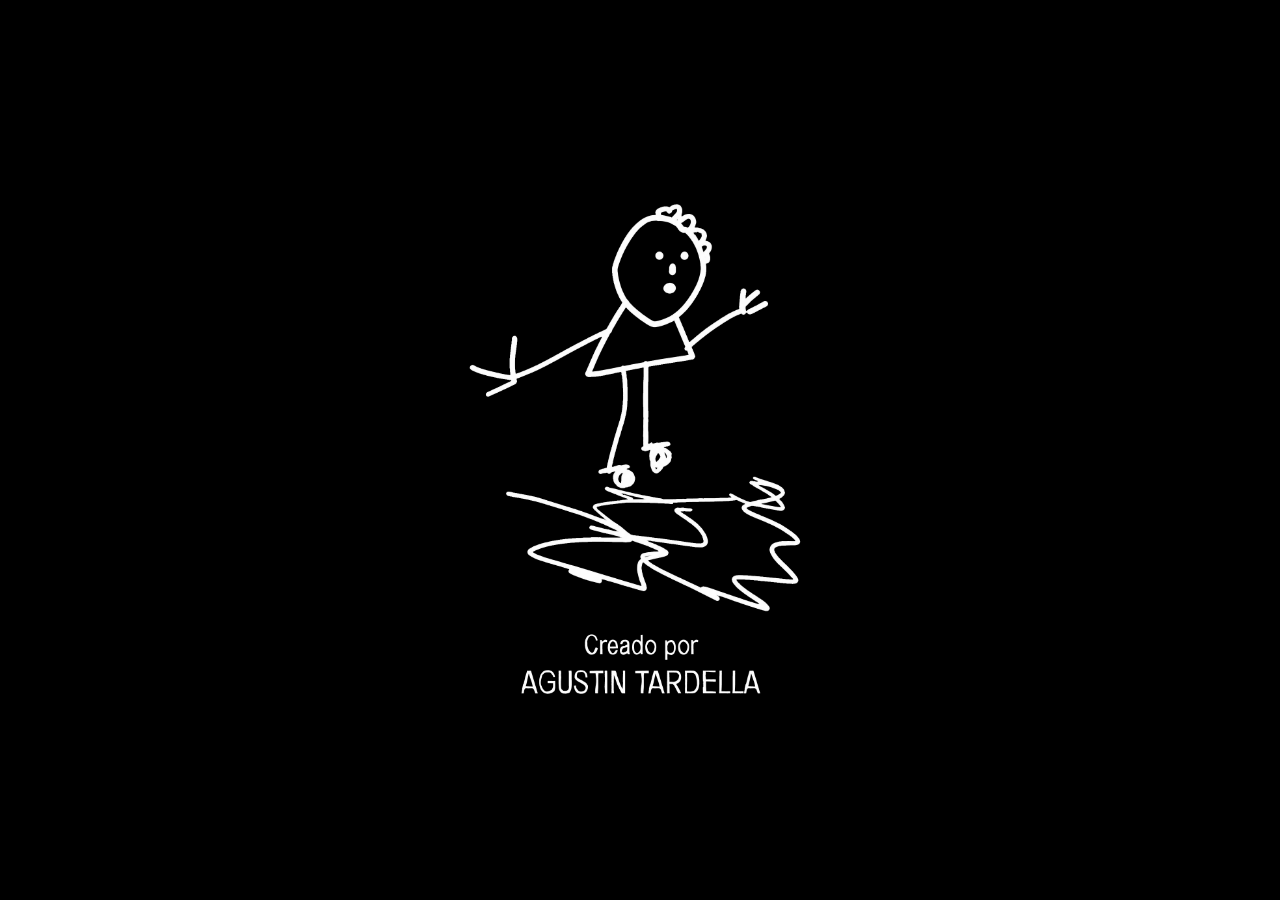
==== index.html @ 23e22c5f "Presentación: logo al abrir y la nave cruza un agujero de gusano hasta el menú Co-Authored-By: Claud" ====
<!doctype html>
<html lang="es">
  <head>
    <meta charset="UTF-8" />
    <meta name="viewport" content="width=device-width, initial-scale=1" />

    <title>Carátula - Agustin Tardella</title>
    <meta
      name="description"
      content="Portfolio de Agustín Tardella, Analista de Sistemas Informáticos y Desarrollador Full Stack de Córdoba, Argentina. Fondo parallax animado y acceso a la consola SQL interactiva."
    />

    <!-- Carga (sobre todo en una recarga sin caché, Ctrl+Shift+R): mientras las
    capas del parallax no estén todas bajadas y decodificadas, html.cargando las
    deja transparentes para que se funden juntas y no de a pedazos (ver el
    script del final del body y "Carga" en styles.css). Va acá, antes del CSS,
    para que la clase esté puesta desde el primer render. -->
    <script>
      document.documentElement.classList.add("cargando");
      // La página arranca directo en el juego (escenario 4): html.entra-juego
      // lo muestra tapando todo desde el primer render, sin el fundido de
      // entrada, así no se llega a ver el index de atrás mientras carga. Lo
      // saca script.js apenas el escenario queda visible (ver registerScene
      // "game").
      document.documentElement.classList.add("entra-juego");
    </script>

    <!-- Lo que se ve primero, pedido ya mismo: el fondo estrellado (lo pide el
    CSS, o sea que sin esto se descubre tarde y la página aparece un rato sobre
    azul liso) y la tipografía del nombre (si no, el nombre se ve un instante en
    otra fuente y después salta). DM Mono y JetBrains Mono ya no vienen de
    Google Fonts: están en fonts/ y las declara styles.css. -->
    <link
      rel="preload"
      as="image"
      href="parallax/fondo-estrellado.webp"
      type="image/webp"
      fetchpriority="high"
    />
    <link
      rel="preload"
      as="font"
      href="fonts/dm-mono-400-latin.woff2"
      type="font/woff2"
      crossorigin
    />
    <link
      rel="preload"
      as="font"
      href="fonts/Spaceport_2006.otf"
      type="font/otf"
      crosNsorigin
    />

    <link rel="icon" type="image/png" href="parallax/parallax 9.webp" />

    <link rel="stylesheet" href="styles.css" />
    <meta
      name="google-site-verification"
      content="dLNxJtTeOr2m5lAeooB5U52gBYTG3taGUBANK4NMc-I"
    />
  </head>

  <body>
    <svg style="position: absolute; width: 0; height: 0; overflow: hidden">
      <filter id="cv-menu-glass">
        <feTurbulence
          type="fractalNoise"
          baseFrequency="0.012 0.02"
          numOctaves="2"
          seed="7"
          result="noise"
        />
        <feDisplacementMap
          in="SourceGraphic"
          in2="noise"
          scale="40"
          xChannelSelector="R"
          yChannelSelector="G"
        />
      </filter>
      <!-- Nave del escenario 4 (ver .in-game en styles.css): blanco y negro, sin
           sombra. La saturación (#nave-sat-off / #nave-sat-luz) arranca en 0 y
           la sube js/esc4-game.js a medida que la nave se colorea. -->
      <filter
        id="nave-gris"
        x="0"
        y="0"
        width="100%"
        height="100%"
        color-interpolation-filters="sRGB"
      >
        <feColorMatrix
          id="nave-sat-off"
          in="SourceGraphic"
          type="saturate"
          values="0"
        />
      </filter>
      <!-- Lo mismo con la luz de la nave prendida (.luz-on): el gris se
           levanta -solo apagada se ve oscura-. Ese levantado (nave-luz-r/g/b)
           lo va bajando js/esc4-game.js a medida que la nave se colorea, hasta
           dejarla como el sprite original (igual que en el index). -->
      <filter
        id="nave-gris-luz"
        x="0"
        y="0"
        width="100%"
        height="100%"
        color-interpolation-filters="sRGB"
      >
        <feColorMatrix
          id="nave-sat-luz"
          in="SourceGraphic"
          type="saturate"
          values="0"
          result="gris0"
        />
        <feComponentTransfer in="gris0">
          <feFuncR id="nave-luz-r" type="linear" slope="1.4" intercept="0.1" />
          <feFuncG id="nave-luz-g" type="linear" slope="1.4" intercept="0.1" />
          <feFuncB id="nave-luz-b" type="linear" slope="1.4" intercept="0.1" />
        </feComponentTransfer>
      </filter>
    </svg>
    <div class="site-content" id="site-content">
      <nav id="main-nav">
        <a
          class="power-btn"
          href="sisop.html"
          aria-label="Encender la PC — Consola SQL"
          title="Encender SISOP"
        >
          <svg viewBox="0 3.6 24 24" fill="none" aria-hidden="true">
            <path
              d="M12 3.4v8.2"
              stroke="currentColor"
              stroke-width="2"
              stroke-linecap="round"
            />
            <path
              d="M6.7 7.3a8 8 0 1 0 10.6 0"
              stroke="currentColor"
              stroke-width="2"
              stroke-linecap="round"
            />
          </svg>
        </a>

        <ul class="nav-links">
          <li>
            <a
              href="https://github.com/agustint96"
              aria-label="Github"
              title="Github"
            >
              <svg viewBox="0 0 16 16" fill="currentColor" aria-hidden="true">
                <path
                  fill-rule="evenodd"
                  d="M8 0C3.58 0 0 3.58 0 8c0 3.54 2.29 6.53 5.47 7.59.4.07.55-.17.55-.38 0-.19-.01-.82-.01-1.49-2.01.37-2.53-.49-2.69-.94-.09-.23-.48-.94-.82-1.13-.28-.15-.68-.52-.01-.53.63-.01 1.08.58 1.23.82.72 1.21 1.87.87 2.33.66.07-.52.28-.87.51-1.07-1.78-.2-3.64-.89-3.64-3.95 0-.87.31-1.59.82-2.15-.08-.2-.36-1.02.08-2.12 0 0 .67-.21 2.2.82.64-.18 1.32-.27 2-.27.68 0 1.36.09 2 .27 1.53-1.04 2.2-.82 2.2-.82.44 1.1.16 1.92.08 2.12.51.56.82 1.27.82 2.15 0 3.07-1.87 3.75-3.65 3.95.29.25.54.73.54 1.48 0 1.07-.01 1.93-.01 2.2 0 .21.15.46.55.38A8.013 8.013 0 0 0 16 8c0-4.42-3.58-8-8-8z"
                />
              </svg>
            </a>
          </li>

          <li class="cv-picker" id="cvPicker">
            <button
              type="button"
              class="cv-btn"
              aria-haspopup="true"
              aria-expanded="false"
              aria-label="CV"
              title="CV"
            >
              <svg viewBox="0 0 24 24" fill="none" aria-hidden="true">
                <path
                  d="M6 2.75h8l4 4v13.5a1 1 0 0 1-1 1H6a1 1 0 0 1-1-1V3.75a1 1 0 0 1 1-1z"
                  stroke="currentColor"
                  stroke-width="1.6"
                  stroke-linejoin="round"
                />
                <path
                  d="M14 2.75v4h4"
                  stroke="currentColor"
                  stroke-width="1.6"
                  stroke-linejoin="round"
                />
                <path
                  d="M8.5 12.5h7M8.5 15.5h7M8.5 18.5h4"
                  stroke="currentColor"
                  stroke-width="1.6"
                  stroke-linecap="round"
                />
              </svg>
            </button>
            <ul class="cv-menu" hidden>
              <li>
                <a href="CV_Agustin_Tardella.pdf" download>
                  <span class="cv-menu-label">
                    <svg viewBox="0 0 16 16" fill="none" aria-hidden="true">
                      <path
                        d="M8 1.5v8.5m0 0L4.75 6.75M8 10l3.25-3.25"
                        stroke="currentColor"
                        stroke-width="1.4"
                        stroke-linecap="round"
                        stroke-linejoin="round"
                      />
                      <path
                        d="M2.5 12v1.5a1 1 0 0 0 1 1h9a1 1 0 0 0 1-1V12"
                        stroke="currentColor"
                        stroke-width="1.4"
                        stroke-linecap="round"
                        stroke-linejoin="round"
                      />
                    </svg>
                    Español
                  </span>
                </a>
              </li>
              <li>
                <a href="CV_Agustin_Tardella_EN.pdf" download>
                  <span class="cv-menu-label">
                    <svg viewBox="0 0 16 16" fill="none" aria-hidden="true">
                      <path
                        d="M8 1.5v8.5m0 0L4.75 6.75M8 10l3.25-3.25"
                        stroke="currentColor"
                        stroke-width="1.4"
                        stroke-linecap="round"
                        stroke-linejoin="round"
                      />
                      <path
                        d="M2.5 12v1.5a1 1 0 0 0 1 1h9a1 1 0 0 0 1-1V12"
                        stroke="currentColor"
                        stroke-width="1.4"
                        stroke-linecap="round"
                        stroke-linejoin="round"
                      />
                    </svg>
                    English
                  </span>
                </a>
              </li>
            </ul>
          </li>

          <li>
            <a
              href="https://mail.google.com/mail/?view=cm&fs=1&to=agustintardella7@gmail.com"
              aria-label="Contacto"
              title="Contacto"
            >
              <svg viewBox="0 0 24 24" fill="none" aria-hidden="true">
                <rect
                  x="2.5"
                  y="5"
                  width="19"
                  height="14"
                  rx="2"
                  stroke="currentColor"
                  stroke-width="1.6"
                />
                <path
                  d="M3.5 6.5l8.5 7 8.5-7"
                  stroke="currentColor"
                  stroke-width="1.6"
                  stroke-linecap="round"
                  stroke-linejoin="round"
                />
              </svg>
            </a>
          </li>
        </ul>
      </nav>

      <main id="main-content">
        <div class="starry-bg">
          <canvas id="star-canvas"></canvas>

          <div class="starry-p9-wrap">
            <img src="parallax/parallax 9.webp" class="starry-p9" alt="" />
          </div>

          <div class="footer-col-left">
            <span class="name">AGUSTIN TARDELLA</span>

            <span class="role"> Analista de Sistemas Informáticos </span>

            <span class="role"> Desarrollador Full Stack </span>

            <span class="year"> © <span id="typed-year"></span> </span>
          </div>
        </div>

        <div class="parallax-footer">
          <div id="p1"></div>

          <div class="layer" id="p8">
            <img src="parallax/parallax 8.webp" alt="" />
          </div>

          <div class="layer" id="p3">
            <img src="parallax/parallax 3.webp" alt="" />
          </div>

          <div class="layer" id="p4">
            <img src="parallax/parallax 4.webp" alt="" />
            <img
              src="parallax/parallax 4 luz sola.webp"
              class="p4-luz"
              alt=""
            />
            <div class="p4-glow" aria-hidden="true"></div>
          </div>

          <div class="layer" id="group-256">
            <div class="gl">
              <img src="parallax/parallax 2.webp" alt="" />
            </div>

            <div class="gl">
              <img src="parallax/parallax 5.webp" alt="" />
            </div>

            <div class="gl">
              <img src="parallax/parallax 6.webp" alt="" />
            </div>
          </div>

          <div class="layer" id="p7">
            <img src="parallax/parallax 7.webp" alt="" />
          </div>

          <div class="footer-text">
            <div class="footer-col-right">
              <p>
                «Animula, vagula, blandula<br />
                Hospes comesque corporis<br />
                Quae nunc abibis in loca<br />
                Pallidula, rigida, nudula,<br />
                Nec, ut soles, dabis iocos…»
              </p>
            </div>
          </div>
        </div>
      </main>
    </div>

    <div class="space-scene" id="space-scene" aria-hidden="true">
      <canvas id="space-scene-canvas"></canvas>
      <img
        src="parallax/nave bora het.webp"
        fetchpriority="low"
        decoding="async"
        class="space-bora-nave"
        id="space-bora-nave"
        alt=""
        aria-hidden="true"
      />
      <img
        src="parallax/piedra.webp"
        fetchpriority="low"
        decoding="async"
        class="space-rock"
        id="space-rock"
        alt=""
        aria-hidden="true"
      />
      <!-- Piedra naranja: mismo comportamiento que .space-rock (física de
      choque en makeSpaceDrifter, ver script.js), pero con tres sprites -uno
      quieta (piedra_naranja_1) y dos "en movimiento" (piedra_naranja_2/3)
      que se alternan cada 2 segundos mientras está a la deriva. -->
      <div class="space-rock-orange" id="space-rock-orange">
        <img
          src="parallax/piedra_naranja_1.webp"
          fetchpriority="low"
          decoding="async"
          class="space-rock-orange-sprite space-rock-orange-rest"
          alt=""
          aria-hidden="true"
        />
        <img
          src="parallax/piedra_naranja_2.webp"
          fetchpriority="low"
          decoding="async"
          class="space-rock-orange-sprite space-rock-orange-move"
          alt=""
          aria-hidden="true"
        />
        <img
          src="parallax/piedra_naranja_3.webp"
          fetchpriority="low"
          decoding="async"
          class="space-rock-orange-sprite space-rock-orange-move-alt"
          alt=""
          aria-hidden="true"
        />
      </div>
      <!-- Planeta violeta: sólo flota en el lugar (floatPlanet, igual que
      .space-planet), 100px arriba de la piedra naranja -no es un drifter
      en script.js: no choca con la nave ni se mueve de su lugar-. La nave
      pasa por delante sola, sin código extra: #space-scene tiene z-index
      250 y la nave (.in-space) 253, ver styles.css. -->
      <img
        src="parallax/planetavioleta.webp"
        fetchpriority="low"
        decoding="async"
        class="space-planet-violeta"
        id="space-planet-violeta"
        alt=""
        aria-hidden="true"
      />
      <img
        src="parallax/piedra_2.webp"
        fetchpriority="low"
        decoding="async"
        class="space-rock-2"
        id="space-rock-2"
        alt=""
        aria-hidden="true"
      />
      <!-- Texto tipo BIOS de PC vieja: sólo el texto, sobre el fondo
      estrellado que ya tiene la escena (nada de pantalla negra propia).
      Cada <p> es un bloque separado para que el flex de .space-bios
      (justify-content: space-between) los reparta a lo largo de casi
      toda la altura, como si fueran las distintas líneas que va tirando
      el POST al arrancar. -->
      <div class="space-bios" id="space-bios" aria-hidden="true">
        <p>
          Award Modular Bios v4.51, An Energy Star Ally,<br />
          Copyright (C) 1984-1994, Award Software, Inc.
        </p>
        <p>i486-DX2 CPU at 50 mhz</p>
        <p>Memory Test: 3277 OK</p>
        <p>
          Award Plug and Play BIOS Extension v1.0<br />
          Copyright (C) 1994, Award Software, Inc.<br />
          &nbsp;&nbsp;&nbsp;&nbsp;Detecting IDE Primary Master ... WDC-20<br />
          &nbsp;&nbsp;&nbsp;&nbsp;Detecting IDE Primary Slave ... None<br />
          &nbsp;&nbsp;&nbsp;&nbsp;Detecting IDE Secondary Master ... Generic
          CD-ROM
        </p>
      </div>
      <p class="space-empty-notice">БОТА НЕТ!</p>
    </div>

    <!-- Capa "delante de la nave": mismo mapa que #space-scene (recibe el
    mismo transform de cámara cuadro a cuadro, ver script.js), pero con
    z-index por encima de la nave principal -así astronauta y planeta
    quedan siempre delante suyo, a diferencia del fondo/nave-bora que
    quedan detrás. Ver comentario largo en .space-scene-front (styles.css)
    para el porqué de este split. -->
    <div class="space-scene-front" id="space-scene-front" aria-hidden="true">
      <img
        src="parallax/everyone planeta.webp"
        fetchpriority="low"
        decoding="async"
        class="space-planet"
        id="space-planet"
        alt=""
        aria-hidden="true"
      />
      <img
        src="parallax/Astronauta.webp"
        fetchpriority="low"
        decoding="async"
        class="space-astronaut"
        id="space-astronaut"
        alt=""
        aria-hidden="true"
      />
    </div>

    <!-- Escenario 3: se entra volando hacia abajo desde el borde inferior
    del escenario principal (ver edges.bottom en scenes.main, script.js), lo
    opuesto al escenario 2 (espacio profundo) que se entra por arriba.
    "Fondo" (FONDO.webp, paisaje salmón con dos soles): detrás de la nave,
    mismo z-index que #space-scene (250). -->
    <div class="salmon-scene" id="salmon-scene" aria-hidden="true"></div>

    <!-- "Fondo 2": delante de la nave, mismo patrón que #space-scene-front
    (z-index 260, ver comentario largo ahí). FONDO2.webp es la silueta de
    cerro en primer plano, transparente arriba del cerro -la nave se ve por
    ahí y desaparece detrás de la parte opaca-. -->
    <div class="salmon-scene-front" id="salmon-scene-front" aria-hidden="true">
      <img
        src="parallax/esc3/FONDO2.webp"
        fetchpriority="low"
        decoding="async"
        class="salmon-fondo2"
        alt=""
        aria-hidden="true"
      />
    </div>

    <!-- Escenario 4 (juego): se entra volando hacia la izquierda desde el
    escenario principal (ver edges.left en scenes.main, script.js). Fondo
    negro dividido en 4 cuadrantes vacíos, con un cuadrado negro en el medio
    que aloja el segundero. Los polígonos que caen se dibujan en
    #game-canvas (js/esc4-game.js), por encima del cuadrado y por detrás de
    la nave. -->
    <div class="game-scene" id="game-scene" aria-hidden="true">
      <main class="game-grid">
        <section class="game-cuadrante game-cuadrante--sup-izq"></section>
        <section class="game-cuadrante game-cuadrante--sup-der"></section>
        <section class="game-cuadrante game-cuadrante--inf-izq"></section>
        <section class="game-cuadrante game-cuadrante--inf-der"></section>
      </main>
      <div class="game-cuadrado">
        <span class="game-timer" id="game-timer">0.0</span>
      </div>
      <!-- Elección del modo al arrancar (esc4-game.js): tutorial, contra la PC,
           dos jugadores en el mismo teclado u online. Se recorre con las
           flechas, con el stick o la cruceta del joystick y con el mouse, y se
           elige con enter, con E, con el boton A, con click o con su numero.
           Cada opcion es un boton pero sin foco de teclado (tabindex -1): si no,
           Espacio -alejar la camara- lo apretaria. Spaceport no tiene tildes ni
           puntuacion. -->
      <!-- Pausa (también con Escape y el botón de menú del joystick). Sin foco de
           teclado: si no, Espacio (alejar la cámara) lo apretaría. -->
      <button
        class="game-menu"
        id="game-menu"
        type="button"
        tabindex="-1"
        hidden
      >
        menu
      </button>
      <div class="game-modo" id="game-modo" hidden>
        <!-- Las cuatro en su propia columna: así todas miden lo mismo (la más
             ancha) y arrancan a la misma altura, sin que el ancho dependa del
             texto de controles de abajo, que cambia si hay un joystick. -->
        <div class="game-modo-opciones">
          <button
            class="game-ayuda-paso game-modo-opcion visible"
            type="button"
            tabindex="-1"
            data-elegir="tutorial"
          >
            <kbd class="game-tecla">1</kbd><span>tutorial</span>
          </button>
          <button
            class="game-ayuda-paso game-modo-opcion visible"
            type="button"
            tabindex="-1"
            data-elegir="pc"
          >
            <kbd class="game-tecla">2</kbd><span>contra la PC</span>
          </button>
          <button
            class="game-ayuda-paso game-modo-opcion visible"
            type="button"
            tabindex="-1"
            data-elegir="dos"
          >
            <kbd class="game-tecla">3</kbd><span>dos jugadores</span>
          </button>
          <button
            class="game-ayuda-paso game-modo-opcion visible"
            type="button"
            tabindex="-1"
            data-elegir="online"
          >
            <kbd class="game-tecla">4</kbd><span>online</span>
          </button>
        </div>
        <!-- Online: mientras se conecta y busca rival (lo escribe esc4-game.js). -->
        <p class="game-modo-estado" id="game-modo-estado" hidden></p>
        <!-- Que dice esta opcion: lo escribe esc4-game.js en el span segun
             cual este apuntada (ver PIE_MODO). Arranca con el de la primera.
             data-ancho es el texto del tutorial: da el ancho del renglon (y
             con eso el del menu), que asi no cambia al pasar de una opcion a
             otra (ver .game-modo-controles en styles.css). -->
        <p
          class="game-modo-controles"
          data-ancho="Aprender a jugar y practicar"
        >
          <span id="game-modo-controles">Aprender a jugar y practicar</span>
        </p>
      </div>
      <!-- Instrucciones del arranque (esc4-game.js las muestra de a un paso y
           marca .pulsada en lo que se aprieta de verdad). Hay dos versiones, la
           del teclado y la del joystick (la elige según haya uno conectado). -->
      <div class="game-ayuda" id="game-ayuda">
        <div class="game-ayuda-modo" data-modo="teclado">
          <p class="game-ayuda-paso">
            <span>Para moverte usa</span>
            <span class="game-teclas">
              <kbd class="game-tecla game-tecla--arriba" data-tecla="up">
                <svg viewBox="0 0 24 24"><path d="M12 5 20 18H4Z" /></svg>
              </kbd>
              <kbd class="game-tecla game-tecla--izquierda" data-tecla="left">
                <svg viewBox="0 0 24 24"><path d="M12 5 20 18H4Z" /></svg>
              </kbd>
              <kbd class="game-tecla game-tecla--abajo" data-tecla="down">
                <svg viewBox="0 0 24 24"><path d="M12 5 20 18H4Z" /></svg>
              </kbd>
              <kbd class="game-tecla game-tecla--derecha" data-tecla="right">
                <svg viewBox="0 0 24 24"><path d="M12 5 20 18H4Z" /></svg>
              </kbd>
            </span>
          </p>
          <p class="game-ayuda-paso">
            <span>Usa</span>
            <kbd class="game-tecla game-tecla--shift" data-tecla="shift"
              >shift</kbd
            >
            <span>para potenciar la velocidad</span>
          </p>
          <p class="game-ayuda-paso">
            <span>Podes usar</span>
            <kbd class="game-tecla game-tecla--espacio" data-tecla="space">
              <svg viewBox="0 0 48 12"><path d="M3 2v7h42V2" /></svg>
            </kbd>
            <span>para ver mas lejos</span>
          </p>
        </div>
        <div class="game-ayuda-modo" data-modo="joystick" hidden>
          <p class="game-ayuda-paso">
            <span>Para moverte usa</span>
            <!-- El stick izquierdo: la palanca se mueve como el stick de verdad
                 y se ilumina la flecha de la dirección a la que se lo empuja. -->
            <span class="game-stick">
              <i
                class="game-stick-flecha game-stick-flecha--arriba"
                data-tecla="up"
              >
                <svg viewBox="0 0 24 24"><path d="M12 5 20 18H4Z" /></svg>
              </i>
              <i
                class="game-stick-flecha game-stick-flecha--izquierda"
                data-tecla="left"
              >
                <svg viewBox="0 0 24 24"><path d="M12 5 20 18H4Z" /></svg>
              </i>
              <i
                class="game-stick-flecha game-stick-flecha--abajo"
                data-tecla="down"
              >
                <svg viewBox="0 0 24 24"><path d="M12 5 20 18H4Z" /></svg>
              </i>
              <i
                class="game-stick-flecha game-stick-flecha--derecha"
                data-tecla="right"
              >
                <svg viewBox="0 0 24 24"><path d="M12 5 20 18H4Z" /></svg>
              </i>
              <span class="game-stick-base"
                ><span class="game-stick-palanca"></span
              ></span>
            </span>
          </p>
          <p class="game-ayuda-paso">
            <span>Usa</span>
            <kbd class="game-tecla game-tecla--boton" data-tecla="shift"
              >RB</kbd
            >
            <span>para potenciar la velocidad</span>
          </p>
          <p class="game-ayuda-paso">
            <span>Podes usar</span>
            <kbd class="game-tecla game-tecla--boton" data-tecla="space"
              >LT</kbd
            >
            <span>para ver mas lejos</span>
          </p>
        </div>
      </div>
      <canvas id="game-canvas"></canvas>
    </div>

    <div class="starry-cohete-pair" id="starry-cohete-pair">
      <img
        src="parallax/cohete_fondo.webp"
        class="starry-cohete starry-cohete-fondo"
        alt=""
      />

      <!-- Fuego: lo dibuja script.js (updateShipFire) sólo mientras la nave se
           mueve. Va entre el sprite de atrás y el de adelante. -->
      <canvas
        class="starry-cohete starry-cohete-fuego"
        width="203"
        height="300"
        aria-hidden="true"
      ></canvas>

      <img
        src="parallax/cohete.webp"
        class="starry-cohete starry-cohete-top"
        alt=""
      />
    </div>

    <!-- Pantalla negra del escenario 4 (ver .game-tapa en styles.css): va por
         encima de todo, nave incluida. -->
    <div class="game-tapa" id="game-tapa" aria-hidden="true"></div>

    <!-- Lo que tiene que quedar por encima de la nave (que va por encima de
         toda la escena del juego): el menu de la pausa (esc4-game.js lo trae
         aca al pausar, ver abrirPausa) y el cartel de salir del online. Con
         .velo, el blur de la pausa (ver .game-capa en styles.css). -->
    <div class="game-capa" id="game-capa">
      <!-- Presentación: si el navegador todavía no deja sonar nada (nadie tocó
           la página), espera un toque en la pantalla negra (ver
           empezarPresentacion en esc4-game.js). Spaceport no tiene tildes. -->
      <p class="game-presenta-toque" id="game-presenta-toque" hidden>
        presiona cualquier tecla
      </p>
      <!-- Presentación, primera pantalla: el logo en el medio de la pantalla
           negra (ver empezarPresentacion en esc4-game.js). -->
      <img
        src="logo agus.png"
        class="game-presenta-logo"
        id="game-presenta-logo"
        alt=""
        hidden
      />
      <!-- Online, con Escape o el boton de menu del joystick: el juego no se
           puede frenar (el rival sigue), asi que solo pregunta si salir. Se
           elige con LB y RB, la cruceta o el stick, las flechas del teclado o
           el mouse, y se confirma con A, enter, E o click (ver abrirSalir en esc4-game.js).
           Lleva game-modo para tener las mismas letras y opciones que el menu,
           pero una al lado de la otra. Spaceport no tiene el signo de pregunta: ese
           cae a la fuente de respaldo. -->
      <div class="game-modo game-salir" id="game-salir" hidden>
        <p class="game-salir-pregunta">Salir?</p>
        <div class="game-modo-opciones">
          <button
            class="game-ayuda-paso game-modo-opcion visible"
            type="button"
            tabindex="-1"
            data-salir="no"
          >
            <span>continuar</span>
          </button>
          <button
            class="game-ayuda-paso game-modo-opcion visible"
            type="button"
            tabindex="-1"
            data-salir="si"
          >
            <span>salir</span>
          </button>
        </div>
      </div>
    </div>

    <!-- Carga en dos tiempos (ver "Carga" en styles.css):
         1) Las capas del parallax se revelan todas juntas cuando están bajadas
            y decodificadas (o a los 4 s como tope, por si alguna falla o tarda:
            nunca queda oculto).
         2) Recién con la página lista y el navegador desocupado se pide lo de
            los escenarios que no se ven (html.escenas-listas), para que no le
            compita al primer pantallazo. -->
    <script>
      (function () {
        var root = document.documentElement;
        var revelar = function () {
          root.classList.remove("cargando");
        };
        var capas = document.querySelectorAll(".parallax-footer img");
        var listas = Array.prototype.map.call(capas, function (img) {
          return img.decode
            ? img.decode().catch(function () {})
            : Promise.resolve();
        });
        Promise.all(listas).then(revelar);
        setTimeout(revelar, 4000);

        var escenas = function () {
          root.classList.add("escenas-listas");
        };
        // Medidor de rendimiento (fps, tirones, memoria): solo con ?perf=1.
        if (/[?&]perf=1\b/.test(location.search)) {
          var perf = document.createElement("script");
          perf.src = "js/perf-debug.js";
          perf.defer = true;
          document.body.appendChild(perf);
        }
        window.addEventListener("load", function () {
          if (window.requestIdleCallback)
            requestIdleCallback(escenas, { timeout: 3000 });
          else setTimeout(escenas, 1500);
        });
      })();
    </script>

    <!-- defer: el HTML se pinta sin esperar a los scripts (que antes lo
    frenaban, y typed.js —un CDN externo— iba en el medio: si tardaba, todo lo
    demás también). Siguen ejecutándose en este mismo orden. El tipeo del año
    está ahora en script.js, sin dependencias. -->
    <script src="js/esc4-game.js" defer></script>
    <script src="script.js" defer></script>
    <script src="js/p7-pintura.js" defer></script>
  </body>
</html>
---- styles.css ----
:root {
  --navy: #0d1b2e;
  --navy-mid: #1a2d4a;
  --blue: #2f4467;
  --accent: #f19280;
  --accent2: #7eb8c9;
  --white: #f0ece4;
  --muted: rgba(240, 236, 228, 0.55);
  --card-bg: rgba(47, 68, 103, 0.28);
  --card-border: rgba(126, 184, 201, 0.18);
}
@font-face {
  font-family: Spaceport;
  src: url("fonts/Spaceport_2006.otf");
  font-display: swap;
}
/* DM Mono y JetBrains Mono, alojadas acá (antes venían de Google Fonts: un CSS
   externo que bloqueaba el render + dos conexiones extra en cada carga, sobre
   todo en una recarga sin caché). Mismos subconjuntos (unicode-range) que
   servía Google: latin para todo y cirílico para el "БОТА НЕТ!" de la escena
   de espacio. JetBrains Mono es una fuente variable: un archivo cubre 400-500. */
@font-face {
  font-family: "DM Mono";
  font-weight: 300;
  font-display: swap;
  src: url("fonts/dm-mono-300-latin.woff2") format("woff2");
  unicode-range:
    U+0000-00FF, U+0131, U+0152-0153, U+02BB-02BC, U+02C6, U+02DA, U+02DC,
    U+0304, U+0308, U+0329, U+2000-206F, U+20AC, U+2122, U+2191, U+2193, U+2212,
    U+2215, U+FEFF, U+FFFD;
}
@font-face {
  font-family: "DM Mono";
  font-weight: 400;
  font-display: swap;
  src: url("fonts/dm-mono-400-latin.woff2") format("woff2");
  unicode-range:
    U+0000-00FF, U+0131, U+0152-0153, U+02BB-02BC, U+02C6, U+02DA, U+02DC,
    U+0304, U+0308, U+0329, U+2000-206F, U+20AC, U+2122, U+2191, U+2193, U+2212,
    U+2215, U+FEFF, U+FFFD;
}
@font-face {
  font-family: "JetBrains Mono";
  font-weight: 400 500;
  font-display: swap;
  src: url("fonts/jetbrains-mono-latin.woff2") format("woff2");
  unicode-range:
    U+0000-00FF, U+0131, U+0152-0153, U+02BB-02BC, U+02C6, U+02DA, U+02DC,
    U+0304, U+0308, U+0329, U+2000-206F, U+20AC, U+2122, U+2191, U+2193, U+2212,
    U+2215, U+FEFF, U+FFFD;
}
@font-face {
  font-family: "JetBrains Mono";
  font-weight: 400 500;
  font-display: swap;
  src: url("fonts/jetbrains-mono-cyrillic.woff2") format("woff2");
  unicode-range: U+0301, U+0400-045F, U+0490-0491, U+04B0-04B1, U+2116;
}
*,
::after,
::before {
  margin: 0;
  padding: 0;
  box-sizing: border-box;
  cursor: default;
  user-select: none;
  -webkit-user-select: none;
}
.starry-cohete-pair,
.starry-cohete-pair img {
  -webkit-tap-highlight-color: transparent;
  -webkit-touch-callout: none;
  outline: 0;
  user-select: none;
  -webkit-user-select: none;
}
.contact-row-val,
.hero-cta,
.nav-links a,
.nav-logo,
.project-link,
[role="button"],
a,
button {
  cursor: pointer;
  user-select: auto;
  -webkit-user-select: auto;
}
h1,
h2,
h3,
h4,
h5,
h6,
li,
p,
span {
  user-select: text;
  -webkit-user-select: none;
}
.starry-cohete-pair {
  cursor: pointer !important;
}
html {
  height: 100%;
  overflow-x: hidden;
  scroll-behavior: smooth;
}
body {
  min-height: 100vh;
  min-height: 100dvh; /* en celulares 100vh incluye la barra del navegador y sobra alto */
  display: flex;
  flex-direction: column;
  background-color: var(--navy);
  background-image: url("parallax/fondo-estrellado.webp");
  background-size: cover;
  background-attachment: fixed;
  font-family: "DM Mono", monospace;
  color: var(--white);
}
@supports (-webkit-touch-callout: none) {
  body {
    background-attachment: scroll;
  }
}
/* Envuelve nav + footer + parallax (todo menos la nave, que sigue mobile
   siempre) para poder ocultarlos como bloque cuando entra la escena de
   espacio (.space-scene). Replica el flex column del body para que
   .starry-bg (flex:1) siga repartiendo el alto igual que antes de existir
   este wrapper. */
.site-content {
  display: flex;
  flex-direction: column;
  flex: 1;
  min-height: 100vh;
  min-height: 100dvh; /* en celulares 100vh incluye la barra del navegador y sobra alto */
  transition: opacity 0.5s ease;
}
.site-content.space-hidden {
  opacity: 0;
  pointer-events: none;
}
/* Con el escenario principal oculto ningún hijo debe recibir el mouse: parallax
   2 tiene pointer-events:auto propio (para el sonido del bajo), que le gana a
   la herencia de arriba, y un click justo donde está (ej. en el escenario 4) le
   arrastraba la imagen. */
.site-content.space-hidden * {
  pointer-events: none !important;
}
/* El <main> es sólo un landmark de accesibilidad (nav queda afuera, ver
   index.html): no debe alterar el flex column de .site-content, así que
   sus hijos (.starry-bg, .parallax-footer) siguen siendo los flex items
   directos como si el wrapper no existiera. */
#main-content {
  display: contents;
}
nav {
  position: fixed;
  top: 0;
  right: 0;
  left: auto;
  z-index: 200;
  display: flex;
  align-items: center;
  justify-content: flex-end;
  gap: 30px;
  padding: 20px 48px;
  transition:
    background 0.3s,
    backdrop-filter 0.3s,
    padding 0.5s cubic-bezier(0.4, 0, 0.2, 1);
}
nav.scrolled {
  backdrop-filter: blur(2px);
}
nav.nav-compact {
  padding-top: 28px;
  padding-bottom: 28px;
}
.nav-links {
  display: flex;
  gap: 36px;
  list-style: none;
}
.nav-links a {
  font-family: "DM Mono", monospace;
  font-size: 0.7rem;
  letter-spacing: 0.12em;
  text-transform: uppercase;
  color: var(--muted);
  text-decoration: none;
  transition: color 0.2s;
  display: inline-flex;
}
.nav-links a svg {
  width: 20px;
  height: 20px;
  display: block;
  pointer-events: none;
}
.nav-links a:hover,
.nav-links a:focus-visible {
  color: var(--accent);
  outline: none;
}
/* Botón de encendido -> Consola SQL (sisop.html). Va adentro del nav (antes
   de los links), como un ícono aparte a la cabeza del grupo: se distingue
   por ser el único ícono en medio de texto, y un brillo sutil tipo led en
   espera lo hace notar sin gritar — no hace falta pasar el mouse para
   verlo. */
.power-btn {
  display: inline-flex;
  color: var(--muted);
  cursor: pointer;
  transition: color 0.2s;
}
.power-btn svg {
  width: 20px;
  height: 20px;
  display: block;
  pointer-events: none;
  animation: powerStandby 2.8s ease-in-out infinite;
}
@keyframes powerStandby {
  0%,
  100% {
    filter: drop-shadow(0 0 0 rgba(241, 146, 128, 0));
    opacity: 0.72;
  }
  50% {
    filter: drop-shadow(0 0 5px rgba(241, 146, 128, 0.6));
    opacity: 1;
  }
}
.power-btn:hover,
.power-btn:focus-visible {
  color: var(--accent);
  outline: none;
}
.power-btn:hover svg,
.power-btn:focus-visible svg {
  animation-play-state: paused;
  filter: drop-shadow(0 0 6px rgba(241, 146, 128, 0.75));
  opacity: 1;
}
@media (prefers-reduced-motion: reduce) {
  .power-btn svg {
    animation: none;
  }
}

/* Ícono de CV: en vez de descargar directo, abre un menú chico para elegir
   idioma (ver el IIFE "CV: elegir idioma" en script.js). Mismo look que el
   resto de nav-links, el menú reusa --card-bg/--card-border ya definidos
   para las tarjetas del portfolio. */
.cv-picker {
  position: relative;
}
.cv-btn {
  display: inline-flex;
  background: none;
  border: 0;
  padding: 0;
  color: var(--muted);
  cursor: pointer;
  transition: color 0.2s;
}
.cv-btn svg {
  width: 20px;
  height: 20px;
  display: block;
  pointer-events: none;
}
.cv-btn:hover,
.cv-btn:focus-visible,
.cv-btn[aria-expanded="true"] {
  color: var(--accent);
  outline: none;
}
.cv-menu {
  position: absolute;
  top: calc(100% + 14px);
  left: 50%;
  transform: translateX(-50%);
  list-style: none;
  min-width: 120px;
  background: transparent;
  border: 1px solid var(--muted);
  padding: 6px;
  backdrop-filter: blur(3px) url(#cv-menu-glass);
  -webkit-backdrop-filter: blur(3px);
  z-index: 210;
}
.cv-menu[hidden] {
  display: none;
}
.cv-menu a {
  position: relative;
  display: block;
  overflow: hidden;
  padding: 6px 10px;
  font-family: "DM Mono", monospace;
  font-size: 0.7rem;
  letter-spacing: 0.04em;
  color: var(--muted);
  text-decoration: none;
  border-radius: 4px;
  white-space: nowrap;
  transition:
    color 0.2s,
    background 0.2s;
}
.cv-menu-label {
  position: relative;
  z-index: 2;
  display: flex;
  align-items: center;
  gap: 8px;
}
.cv-menu a svg {
  width: 14px;
  height: 14px;
  display: block;
  pointer-events: none;
  flex-shrink: 0;
}
.cv-menu a::after {
  content: "";
  position: absolute;
  inset: 0;
  z-index: 0;
  pointer-events: none;
  background-image:
    radial-gradient(circle 0.6px, var(--accent) 90%, transparent 100%),
    radial-gradient(circle 0.6px, var(--accent) 90%, transparent 100%),
    radial-gradient(circle 0.6px, var(--accent) 90%, transparent 100%),
    radial-gradient(circle 0.6px, var(--accent) 90%, transparent 100%),
    radial-gradient(circle 0.6px, var(--accent) 90%, transparent 100%),
    radial-gradient(circle 0.6px, var(--accent) 90%, transparent 100%);
  background-size:
    17px 9px,
    23px 13px,
    13px 7px,
    29px 11px,
    19px 15px,
    11px 8px;
  background-position:
    2px 1px,
    9px 8px,
    5px 5px,
    14px 3px,
    3px 10px,
    8px 6px;
  background-repeat: repeat;
  filter: url(#cv-menu-glass);
  opacity: 0;
  animation: cvMenuParticles 0.9s linear infinite;
  animation-play-state: paused;
  transition: opacity 0.2s;
}
.cv-menu a::before {
  content: "";
  position: absolute;
  inset: 0;
  z-index: 1;
  pointer-events: none;
  background: rgba(241, 146, 128, 0.15);
  backdrop-filter: blur(8px) url(#cv-menu-glass);
  -webkit-backdrop-filter: blur(8px);
  opacity: 0;
  transition: opacity 0.2s;
}
.cv-menu a:hover,
.cv-menu a:focus-visible {
  color: var(--accent);
  outline: none;
}
.cv-menu a:hover::before,
.cv-menu a:focus-visible::before {
  opacity: 1;
}
.cv-menu a:hover::after,
.cv-menu a:focus-visible::after {
  opacity: 0.9;
  animation-play-state: running;
}
@keyframes cvMenuParticles {
  from {
    background-position:
      2px 1px,
      9px 8px,
      5px 5px,
      14px 3px,
      3px 10px,
      8px 6px;
  }
  to {
    background-position:
      -32px 1px,
      -37px 8px,
      -21px 5px,
      -30px 3px,
      -35px 10px,
      -14px 6px;
  }
}

/* Encendido: parpadeo estilo monitor CRT antes de entrar a la consola */
.crt-screen {
  position: fixed;
  inset: 0;
  z-index: 100000;
  background: #000;
  pointer-events: none;
}
.crt-screen.flare {
  animation:
    crt-flare 0.46s steps(1, end) forwards,
    crt-hold 1.9s linear 0.46s infinite;
}
/* Parpadeo sutil mientras carga el "sistema operativo" (deja ver apenas el fondo) */
@keyframes crt-hold {
  0%,
  46%,
  52%,
  74%,
  78%,
  100% {
    opacity: 1;
  }
  48% {
    opacity: 0.9;
  }
  50% {
    opacity: 0.97;
  }
  76% {
    opacity: 0.94;
  }
}
@keyframes crt-flare {
  0% {
    opacity: 0;
  }
  8% {
    opacity: 1;
    background: #000;
  }
  18% {
    background: #262626;
  }
  24% {
    background: #000;
  }
  36% {
    background: #3d3d3d;
  }
  42% {
    background: #0a0a0a;
  }
  54% {
    background: #2a2a2a;
  }
  60% {
    background: #000;
  }
  100% {
    opacity: 1;
    background: #000;
  }
}
@media (prefers-reduced-motion: reduce) {
  .crt-screen {
    display: none !important;
  }
}

.starry-bg {
  flex: 1;
  position: relative;
  width: 100%;
  height: 300px;
  overflow: hidden;
}
#star-canvas {
  position: absolute;
  inset: 0;
  width: 100%;
  height: 100%;
  pointer-events: none;
}
/* "Segunda pantalla": cuando la nave toca el borde superior del viewport
   (solo desktop), .site-content se oculta y esta escena aparece encima
   tapando todo (nav, footer, parallax) — mismo fondo starry azul que la
   pantalla principal, pero a pantalla completa y sin el parallax; la nave
   reaparece chica por abajo y sigue siendo mobile (z-index por encima de
   esta escena). Transición disparada por clase (script.js hace el toggle
   al tocar el borde). */
.space-scene {
  position: fixed;
  inset: 0;
  z-index: 250;
  overflow: hidden;
  background-color: var(--navy);
  /* Oscurece la textura estrellada para que se sienta más "espacio
     profundo" que la pantalla principal, que usa la misma imagen sin
     oscurecer -y todavía más hacia arriba, como si esa zona quedara más
     lejos/perdida- y le suma un brillo muy difuso asomando desde el
     borde inferior. */
  background-image:
    radial-gradient(
      ellipse 90% 55% at 50% 100%,
      rgba(126, 184, 201, 0.22),
      rgba(126, 184, 201, 0) 70%
    ),
    linear-gradient(rgba(0, 0, 0, 0.52), rgba(0, 0, 0, 0.44)),
    url("parallax/fondo-estrellado.webp");
  background-size: cover;
  background-position: center;
  opacity: 0;
  transform: scale(1);
  pointer-events: none;
  transition: opacity 0.5s ease;
  will-change: opacity, transform;
}
.space-scene.space-visible {
  opacity: 1;
  /* El zoom en sí (CAMERA_ZOOM, o 1 si se mantiene M apretada para ver el
     mapa completo) y el transform-origin que lo ancla sobre la nave se
     actualizan cuadro a cuadro desde el tick de vuelo en script.js, no acá. */
}
/* Segunda capa del mismo "mapa" de la escena de espacio profundo, separada
   de #space-scene sólo por una razón: el z-index. #space-scene entero
   compite como una sola unidad (250) contra el de la nave principal (253),
   así que cualquier hijo suyo -sin importar su propio z-index interno-
   siempre queda detrás de la nave. Para que el astronauta y el planeta
   puedan quedar DELANTE de la nave (mientras el fondo/nave-bora en
   #space-scene siguen detrás), necesitan vivir en un contenedor hermano
   con su propio z-index más alto (260). script.js les aplica exactamente
   el mismo transform (scale + transform-origin) que a #space-scene cuadro
   a cuadro, así ambas capas se mueven/escalan como una sola cámara aunque
   sean dos elementos distintos. */
.space-scene-front {
  position: fixed;
  inset: 0;
  z-index: 260;
  overflow: hidden;
  opacity: 0;
  transform: scale(1);
  pointer-events: none;
  transition: opacity 0.5s ease;
  will-change: opacity, transform;
}
.space-scene-front.space-visible {
  opacity: 1;
}
/* Con el escenario oculto (opacity: 0) sus flotados infinitos -piedras, planetas,
   astronauta, nave-bora- no tienen por qué correr: se pausan y retoman al
   entrar. */
.space-scene:not(.space-visible) *,
.space-scene-front:not(.space-visible) * {
  animation-play-state: paused;
}
/* Escenario 3: se entra por el borde inferior del escenario principal (ver
   edges.bottom de scenes.main, script.js) -lo opuesto a la escena de
   espacio, que se entra por arriba-. Mismo patrón que .space-scene (fixed,
   z-index 250, fade por opacity): FONDO.webp (paisaje salmón con dos soles,
   opaca) de fondo -la nave (z-index 253, .in-salmon) pasa por delante-. */
.salmon-scene {
  position: fixed;
  inset: 0;
  z-index: 250;
  overflow: hidden;
  background-color: var(--accent);
  /* La imagen (95 KB) no se baja en la carga: el escenario está oculto. La pide
     el script del final de index.html (html.escenas-listas) cuando el navegador
     ya está desocupado; hasta entonces se ve el salmón liso de arriba. */
  background-size: cover;
  background-position: center;
  opacity: 0;
  pointer-events: none;
  transition: opacity 0.5s ease;
  will-change: opacity;
}
html.escenas-listas .salmon-scene {
  background-image: url("parallax/esc3/FONDO.webp");
}
.salmon-scene.salmon-visible {
  opacity: 1;
}
/* "Fondo 2" del escenario 3: mismo trato que .space-scene-front (z-index
   260, por encima de la nave). Contiene la silueta de cerro en primer
   plano (FONDO2.webp, transparente arriba del cerro) apoyada abajo -ver
   .salmon-fondo2-; la nave pasa por detrás. */
.salmon-scene-front {
  position: fixed;
  inset: 0;
  z-index: 260;
  overflow: hidden;
  opacity: 0;
  pointer-events: none;
  transition: opacity 0.5s ease;
  will-change: opacity;
}
.salmon-scene-front.salmon-visible {
  opacity: 1;
}
.salmon-fondo2 {
  position: absolute;
  left: 0;
  bottom: 0;
  width: 100%;
  height: auto;
  display: block;
}
/* Escenario 4 (juego): se entra por el borde izquierdo del escenario
   principal (ver edges.left de scenes.main, script.js). Mismo patrón que
   .salmon-scene (fixed, z-index 250, fade por opacity); la nave (z-index 253,
   .in-game) pasa por delante de los polígonos. Los polígonos los dibuja
   js/esc4-game.js en #game-canvas. */
.game-scene {
  position: fixed;
  inset: 0;
  z-index: 250;
  overflow: hidden;
  background: #000;
  opacity: 0;
  pointer-events: none;
  transition: opacity 0.5s ease;
  will-change: opacity;
}
.game-scene.game-visible {
  opacity: 1;
}
/* Al cargar la página: el juego ya tapa todo desde el primer render, sin
   fundido (ver html.entra-juego en index.html). */
html.entra-juego .game-scene {
  opacity: 1;
  transition: none;
}
/* Mientras tanto, sin el segundero: en el menú de modos no se ve. */
html.entra-juego .game-cuadrado {
  visibility: hidden;
}
/* Fondo starry azul del escenario 4. En la intro está a pleno (game-intro): al
   ponerse la clase es instantáneo (transition: none) y cuando esc4-game.js se
   la saca (ya se fueron las navecitas) se funde a negro con la transición de
   abajo. Después vuelve de a poco: --fondo-color (0 a 1) lo va subiendo
   esc4-game.js a medida que la nave se colorea, así todo el escenario pasa de
   blanco y negro al azul starry. El cambio de valor va por escalones y esta
   misma transición los suaviza (solo cambia el opacity: no repinta nada). */
.game-scene::before {
  content: "";
  position: absolute;
  inset: 0;
  z-index: 0;
  background-color: var(--navy);
  background-image: url("parallax/fondo-estrellado.webp");
  background-size: cover;
  background-position: center;
  opacity: var(--fondo-color, 0);
  /* Zoom del final (victoria): lo mueve esc4-game.js cada cuadro. */
  transform: scale(var(--fondo-zoom, 1));
  transform-origin: var(--fondo-origen, 50% 50%);
  pointer-events: none;
  transition: opacity 1s ease;
  will-change: opacity, transform;
}
.game-scene.game-intro::before {
  opacity: 1;
  transition: none;
}
/* Para cambiar el fondo de golpe, sin la transición de arriba (ver fondoDeGolpe
   en esc4-game.js): si no, al abrir la página se veía un instante el starry a
   pleno de la intro fundiéndose a negro. */
.game-scene.fondo-instantaneo::before {
  transition: none;
}
/* Presentación al abrir la página, primera pantalla (esc4-game.js, ver
   empezarPresentacion): el logo en el medio de la pantalla negra. Aparece y se
   va con .visible (el fundido lo pone esc4-game.js). */
.game-presenta-logo {
  position: absolute;
  top: 50%;
  left: 50%;
  height: min(60vh, 110vw);
  width: auto;
  transform: translate(-50%, -50%);
  opacity: 0;
  pointer-events: none;
}
.game-presenta-logo.visible {
  opacity: 1;
}
.game-presenta-logo[hidden] {
  display: none;
}
/* Al terminar la presentación la nave se fue por la derecha: en el menú no se
   la ve hasta que se elige un modo. Va por visibility: la opacidad la escribe
   script.js en cada cuadro. */
.starry-cohete-pair.game-sin-nave {
  visibility: hidden;
}
/* "presiona cualquier tecla" en la pantalla negra, mientras la presentación
   espera un toque para poder sonar. Mismas letras que el pie del menú, titilando. */
.game-presenta-toque {
  position: absolute;
  top: 50%;
  left: 0;
  right: 0;
  margin: 0;
  transform: translateY(-50%);
  font-family: Spaceport, ui-monospace, Consolas, monospace;
  font-size: clamp(0.6rem, 1.4vmin, 0.85rem);
  letter-spacing: 0.2em;
  text-align: center;
  color: rgba(255, 255, 255, 0.55);
  animation: presentaTitila 1.6s ease-in-out infinite;
}
.game-presenta-toque[hidden] {
  display: none;
}
@keyframes presentaTitila {
  0%,
  100% {
    opacity: 1;
  }
  50% {
    opacity: 0.15;
  }
}
.game-grid {
  display: grid;
  grid-template-columns: 1fr 1fr;
  grid-template-rows: 1fr 1fr;
  width: 100%;
  height: 100%;
}
.game-cuadrado {
  position: absolute;
  top: 50%;
  left: 50%;
  width: 40vmin;
  aspect-ratio: 1;
  transform: translate(-50%, -50%);
  display: grid;
  place-items: center;
}
.game-timer {
  font-family: Spaceport, ui-monospace, Consolas, monospace;
  font-size: clamp(1rem, 4.5vmin, 2.75rem);
  color: #fff; /* esc4-game.js lo va llevando al salmón (--accent) al colorearse la nave */
  transition: color 1s ease;
  font-variant-numeric: tabular-nums;
}
/* Elección del modo al arrancar (contra la PC o dos jugadores): mismas letras y
   teclas que las instrucciones. */
.game-modo {
  position: absolute;
  top: 45%;
  left: 50%;
  z-index: 2;
  display: flex;
  flex-direction: column;
  align-items: center;
  gap: 1.8em;
  transform: translate(-50%, -50%);
  font-size: clamp(0.7rem, 1.7vmin, 1rem);
  pointer-events: none;
}
.game-modo[hidden] {
  display: none;
}
/* Cada opción del menú. La escena entera no recibe clicks (pointer-events:
   none), las opciones sí. Van apagadas menos la apuntada, que lleva .elegida:
   la mueven las flechas, el stick o la cruceta del joystick y el mouse al pasar
   por encima (ver apuntarOpcion en esc4-game.js).

   El selector lleva .game-modo adelante para ganarle a .game-ayuda-paso, que es
   la que da la tipografía y está más abajo en este archivo. Del botón solo hace
   falta apagar lo que el navegador le pone de fábrica; el tamaño de letra se
   hereda de .game-modo. */
/* Las opciones van una abajo de la otra, todas del ancho de la más larga y
   arrancando a la misma altura (align-items: stretch más justify-content:
   flex-start más abajo). El ancho sale de la más larga y no del texto de
   controles, que cambia si hay un joystick conectado. */
.game-modo-opciones {
  display: flex;
  flex-direction: column;
  align-items: stretch;
  gap: 1.8em;
}
.game-modo .game-modo-opcion {
  justify-content: flex-start;
  padding: 0.15em 1.1em;
  /* La apuntada se agranda (ver .elegida más abajo) desde el punto exacto donde
     arranca el número, que es el mismo valor que el padding de la izquierda: si
     se agrandara desde el borde de la caja, el padding escalaría también y el
     número se correría un par de px. Así la columna queda clavada y lo que
     crece se va para la derecha. */
  transform-origin: 1.1em center;
  border: 0;
  background: transparent;
  font-size: inherit;
  line-height: inherit;
  color: rgba(255, 255, 255, 0.45);
  cursor: pointer;
  pointer-events: auto;
  transition:
    transform 0.18s cubic-bezier(0.34, 1.35, 0.64, 1),
    color 0.12s ease,
    opacity 0.6s ease;
}
/* El recuadro del número sigue al texto (blanco el apuntado, apagado el resto). */
.game-modo .game-modo-opcion .game-tecla {
  border-color: currentColor;
  color: inherit;
  transition: inherit;
}
/* La apuntada se acerca: crece un poco y se enciende, como si se adelantara
   hacia el que mira. Va por transform, así que no empuja a las demás, y la
   curva se pasa apenas de largo antes de acomodarse para que el acercarse se
   sienta. */
.game-modo .game-modo-opcion.elegida {
  transform: scale(1.14);
  color: #fff;
  text-shadow: 0 0 16px rgba(255, 255, 255, 0.45);
}
/* Botón para volver a la elección del modo, arriba a la izquierda. La escena
   no recibe clicks (pointer-events: none), el botón sí. */
.game-menu {
  position: absolute;
  top: 1.2rem;
  left: 1.2rem;
  z-index: 3;
  padding: 0.5em 0.9em;
  border: 2px solid rgba(255, 255, 255, 0.55);
  border-radius: 0.35em;
  background: transparent;
  color: rgba(255, 255, 255, 0.75);
  font-family: Spaceport, ui-monospace, Consolas, monospace;
  font-size: clamp(0.7rem, 1.5vmin, 0.9rem);
  letter-spacing: 0.2em;
  cursor: pointer;
  pointer-events: auto;
}
.game-menu:hover {
  border-color: #fff;
  color: #fff;
}
.game-menu[hidden] {
  display: none;
}
/* Pausa (Escape o el botón de menú del joystick, ver abrirPausa en
   esc4-game.js): todo queda quieto, en blanco y negro y un poco borroso (ver
   .game-capa.velo), y el menú de modos aparece en el medio dentro de un
   recuadro negro. El cartel de salir del online (.game-salir) usa el mismo
   recuadro. */
/* Las instrucciones del tutorial se esconden: si no, asoman bajo el recuadro. */
.game-scene.en-pausa .game-ayuda {
  visibility: hidden;
}
/* Capa por encima de la nave (z-index 253) y de la pantalla negra
   (.game-tapa): ahí van el menú de la pausa y el cartel de salir, que si no
   quedarían tapados por la nave. No recibe clicks, sus opciones sí. */
.game-capa {
  position: fixed;
  inset: 0;
  z-index: 255;
  pointer-events: none;
}
/* En la pausa: todo lo de abajo (el juego y la nave, que están en otras
   capas) en blanco y negro y con un blur suave. Va como backdrop-filter y no
   como filter en la escena: así el borde de la pantalla no se desvanece
   mostrando la página de atrás, y el menú, que está en esta capa, queda nítido. */
.game-capa.velo {
  -webkit-backdrop-filter: grayscale(1) blur(4px);
  backdrop-filter: grayscale(1) blur(1px);
}
.game-modo.pausa,
.game-salir {
  top: 50%;
  z-index: 4;
  padding: 2.6em 3.2em;
  border: 2px solid rgba(255, 255, 255, 0.55);
  border-radius: 0.35em;
  background: #000;
}
/* Las opciones de los submenús van más chicas que el menú de modos: del tamaño
   del "esc para cancelar" de cuando se busca rival (el 0.8em de
   .game-modo-estado small). */
.game-salir {
  gap: 2.4em;
  font-size: calc(0.8 * clamp(0.7rem, 1.7vmin, 1rem));
}
/* Las dos opciones una al lado de la otra, como los lados de J1 y J2 en el
   menú: continuar a la izquierda y salir a la derecha. Cada una crece desde su
   centro al apuntarla. */
.game-salir .game-modo-opciones {
  flex-direction: row;
  justify-content: center;
  gap: 2.4em;
}
.game-salir .game-modo-opcion {
  justify-content: center;
  transform-origin: center;
}
/* La pregunta sí, del tamaño del menú de modos (1 / 0.8 lo devuelve). */
.game-salir-pregunta {
  margin: 0;
  font-size: 1.25em;
  font-family: Spaceport, ui-monospace, Consolas, monospace;
  letter-spacing: 0.2em;
  color: #fff;
}
/* Fin de la partida, si perdiste (ver terminarPartida en esc4-game.js): el
   fondo y las naves pasan a blanco y negro; el cartel del medio (con el color
   de quien ganó) no. Si ganaste queda todo a color. No del todo gris: le
   queda un poco de color (grayscale menor a 1). */
.game-scene.fin-perdiste::before,
.game-scene.fin-perdiste > :not(.game-cuadrado),
.starry-cohete-pair.in-game.fin-perdiste {
  filter: grayscale(0.6) !important;
}
/* Online, buscando rival: solo queda el estado ("buscando rival"...). */
.game-modo.buscando > :not(.game-modo-estado) {
  display: none;
}
.game-modo-estado {
  margin: 0;
  font-family: Spaceport, ui-monospace, Consolas, monospace;
  letter-spacing: 0.2em;
  line-height: 2.4;
  text-align: center;
  color: #fff;
}
.game-modo-estado small {
  font-size: 0.8em;
  color: rgba(255, 255, 255, 0.55);
}
/* El renglón de abajo del menú (qué es la opción apuntada, o quién usa qué con
   dos jugadores) va del tamaño de los submenús: el del "esc para cancelar". */
.game-modo-controles {
  display: grid;
  margin: 1em 0 0;
  font-size: 0.8em;
  font-family: Spaceport, ui-monospace, Consolas, monospace;
  letter-spacing: 0.2em;
  line-height: 2;
  text-align: center;
  color: rgba(255, 255, 255, 0.55);
}
/* El ancho del menú es siempre el que tiene con el tutorial apuntado: un
   renglón invisible con ese texto (data-ancho) da el ancho, y el texto de
   verdad, encima, no suma nada (width: 0) y se acomoda a ese ancho (si fuera
   más largo, baja de renglón en vez de ensanchar el menú). */
.game-modo-controles::before {
  content: attr(data-ancho);
  grid-area: 1 / 1;
  visibility: hidden;
}
.game-modo-controles > span {
  grid-area: 1 / 1;
  display: flex;
  justify-content: center;
  gap: 1.6em;
  width: 0;
  min-width: 100%;
}
/* Con dos jugadores: J1 a la izquierda y J2 a la derecha, cada uno del ancho
   de su texto y sin cortarse (los renglones los corta el <br /> de PIE_MODO).
   Sin joystick los dos juntos pasan apenas el ancho del renglón: se comen un
   poco del margen del recuadro, que sobra. */
.game-modo-lado {
  flex: none;
  white-space: nowrap;
}
/* Contra la PC el segundero es el marcador: tus goles en azul y los de la PC en
   rojo, los mismos colores del borde de las piedras de cada una y de los halos
   de las dos naves (ver esc4-game.js). */
.marcador-jugador {
  color: #5aa9ff;
}
.marcador-rival {
  color: #ff5a5a;
}
.marcador-separador {
  display: inline-block;
  width: 1.4em;
}
/* La nave golpeada, después de caer, queda fuera de juego unos segundos. Va
   por visibility: la opacidad la escribe script.js en cada cuadro. */
.starry-cohete-pair.fuera-de-juego {
  visibility: hidden;
}
/* En los modos con rival la nave del jugador es igual que en el tutorial
   (blanco y negro, sin ningún tinte): lo único que la diferencia es este halo,
   azul o rojo según el color que le haya tocado (contra la PC y con dos
   jugadores siempre es el azul; online lo decide quién entró primero, ver
   esAzul en esc4-game.js, que dibuja del otro color al rival). Va en la caja y
   no en los sprites: sigue la forma de la nave entera, fuego incluido. */
.starry-cohete-pair.in-game.multijugador {
  filter: drop-shadow(0 0 5px rgba(90, 169, 255, 0.95))
    drop-shadow(0 0 14px rgba(90, 169, 255, 0.55));
}
.starry-cohete-pair.in-game.color-rival {
  filter: drop-shadow(0 0 5px rgba(255, 90, 90, 0.95))
    drop-shadow(0 0 14px rgba(255, 90, 90, 0.55));
}
/* Recién vuelta de un golpe: parpadea bajando la opacidad (invulnerable). Va en
   los hijos porque la opacidad de la caja la escribe script.js en cada cuadro. */
.starry-cohete-pair.invulnerable > * {
  animation: parpadeo-invulnerable 0.3s ease-in-out infinite;
}
@keyframes parpadeo-invulnerable {
  50% {
    opacity: 0.35;
  }
}
/* Instrucciones del arranque del escenario 4. Los pasos van uno encima del otro
   y esc4-game.js les pone .visible de a uno (se funden). Spaceport no tiene
   tildes, comas ni paréntesis: los textos van sin ellos. */
.game-ayuda {
  position: absolute;
  top: 70%;
  left: 50%;
  z-index: 2;
  display: grid;
  width: min(92vw, 46rem);
  transform: translateX(-50%);
  font-size: clamp(0.7rem, 1.7vmin, 1rem);
  pointer-events: none;
}
/* Cada versión (teclado / joystick) es una grilla con sus tres pasos encima
   uno del otro; esc4-game.js muestra una sola (la otra queda con hidden). */
.game-ayuda-modo {
  display: grid;
}
.game-ayuda-modo[hidden] {
  display: none;
}
.game-ayuda-paso {
  grid-area: 1 / 1;
  display: flex;
  flex-wrap: wrap;
  align-items: center;
  justify-content: center;
  gap: 0.9em 1.3em;
  margin: 0;
  font-family: Spaceport, ui-monospace, Consolas, monospace;
  letter-spacing: 0.2em;
  text-align: center;
  color: #fff;
  opacity: 0;
  transition: opacity 0.6s ease;
}
.game-ayuda-paso.visible {
  opacity: 1;
}
/* Las flechas en "T" invertida: arriba en el medio, las otras tres abajo. */
.game-teclas {
  display: grid;
  grid-template-columns: repeat(3, auto);
  gap: 0.3em;
}
.game-tecla {
  display: grid;
  place-items: center;
  min-width: 2.4em;
  height: 2.4em;
  border: 2px solid #fff;
  border-radius: 0.35em;
  font: inherit;
  letter-spacing: 0.1em;
  color: #fff;
  transition:
    background-color 0.08s,
    color 0.08s,
    transform 0.08s;
}
/* Mientras la tecla está apretada (de verdad, en el teclado). */
.game-tecla.pulsada {
  background: #fff;
  color: #000;
  transform: translateY(0.1em) scale(0.94);
}
.game-tecla svg {
  width: 1em;
  height: 1em;
  fill: currentColor;
}
.game-tecla--arriba {
  grid-column: 2;
  grid-row: 1;
}
.game-tecla--izquierda {
  grid-column: 1;
  grid-row: 2;
}
.game-tecla--abajo {
  grid-column: 2;
  grid-row: 2;
}
.game-tecla--derecha {
  grid-column: 3;
  grid-row: 2;
}
.game-tecla--izquierda svg {
  transform: rotate(-90deg);
}
.game-tecla--abajo svg {
  transform: rotate(180deg);
}
.game-tecla--derecha svg {
  transform: rotate(90deg);
}
.game-tecla--shift,
.game-tecla--boton {
  padding: 0 0.8em;
}
/* Barra espaciadora: la tecla ancha, con el corchete de siempre dibujado. */
.game-tecla--espacio {
  min-width: 8em;
}
.game-tecla--espacio svg {
  width: 4em;
  height: auto;
  fill: none;
  stroke: currentColor;
  stroke-width: 2.4;
  stroke-linecap: round;
  stroke-linejoin: round;
}
/* Stick del joystick: la base con la palanca adentro y, alrededor, una flecha
   por dirección. */
.game-stick {
  display: grid;
  grid-template-columns: 1.3em 2.6em 1.3em;
  grid-template-rows: 1.3em 2.6em 1.3em;
  place-items: center;
}
.game-stick-base {
  position: relative;
  grid-area: 2 / 2;
  width: 100%;
  height: 100%;
  border: 2px solid #fff;
  border-radius: 50%;
}
/* La palanca sigue al stick: esc4-game.js le pone el desplazamiento. */
.game-stick-palanca {
  position: absolute;
  top: 50%;
  left: 50%;
  width: 1.2em;
  height: 1.2em;
  margin: -0.6em 0 0 -0.6em;
  border-radius: 50%;
  background: #fff;
}
.game-stick-flecha {
  display: grid;
  place-items: center;
  opacity: 0.35;
  transition: opacity 0.08s;
}
.game-stick-flecha.pulsada {
  opacity: 1;
}
.game-stick-flecha svg {
  width: 1em;
  height: 1em;
  fill: #fff;
}
.game-stick-flecha--arriba {
  grid-area: 1 / 2;
}
.game-stick-flecha--izquierda {
  grid-area: 2 / 1;
}
.game-stick-flecha--abajo {
  grid-area: 3 / 2;
}
.game-stick-flecha--derecha {
  grid-area: 2 / 3;
}
.game-stick-flecha--izquierda svg {
  transform: rotate(-90deg);
}
.game-stick-flecha--abajo svg {
  transform: rotate(180deg);
}
.game-stick-flecha--derecha svg {
  transform: rotate(90deg);
}
#game-canvas {
  position: absolute;
  inset: 0;
  width: 100%;
  height: 100%;
  z-index: 1;
}
#space-scene-canvas {
  position: absolute;
  inset: 0;
  width: 100%;
  height: 100%;
}
.space-planet {
  position: absolute;
  top: 8%;
  right: 8%;
  width: 220px;
  max-width: 26vw;
  height: auto;
  /* "Apagado" por defecto -antes arrancaba con más brillo/opacidad, ahora
     necesita quedar bien oscuro en reposo para que prenderse al interactuar
     se note como un foquito de verdad-. Estos mismos valores son el 0%/100%
     de planetBulbBlow abajo, para que no haya salto al entrar/salir de la
     animación. */
  opacity: 0.5;
  pointer-events: none;
  filter: drop-shadow(0 0 8px rgba(126, 184, 201, 0.12)) brightness(0.65);
  animation: floatPlanet 11s ease-in-out infinite;
}
@keyframes floatPlanet {
  0%,
  100% {
    transform: translateY(-10px);
  }
  50% {
    transform: translateY(10px);
  }
}
/* Al interactuar (click, o E/botón A, ver triggerAction en script.js): NO
   prende de golpe -primero parpadea un par de veces como si le costara
   arrancar (0%-17% de los 3s totales), recién ahí se queda prendida fija
   ~2s (17%-83%), vuelve a parpadear como si se fuera a fundir (83%-100%) y
   se apaga, volviendo sola al apagado -nunca se queda prendida-. Se agrega
   como una segunda animación (no reemplaza floatPlanet, que sigue el
   flotado normal en paralelo) mientras dura .bulb-blow, ver script.js. */
@keyframes planetBulbBlow {
  0%,
  10%,
  84%,
  96%,
  100% {
    opacity: 0.5;
    filter: drop-shadow(0 0 8px rgba(126, 184, 201, 0.12)) brightness(0.65);
  }
  5%,
  15%,
  90% {
    /* Blips del parpadeo -al arrancar y al fundirse-, entre el apagado de
       arriba y el prendido fijo de abajo. */
    opacity: 1;
    filter: drop-shadow(0 0 70px rgba(255, 244, 214, 0.9)) brightness(1.9);
  }
  17%,
  83% {
    /* Prendida fija: estos dos puntos (0.51s y 2.49s de los 3s totales)
       quedan ~2s completos en este brillo antes de volver a parpadear. */
    opacity: 1;
    filter: drop-shadow(0 0 65px rgba(255, 244, 214, 0.95)) brightness(1.7);
  }
}
.space-planet.bulb-blow {
  animation:
    floatPlanet 11s ease-in-out infinite,
    planetBulbBlow 3s ease-in-out;
}
@media (max-width: 900px) {
  .space-planet {
    width: 150px;
  }
}
.space-rock {
  position: absolute;
  bottom: 16%;
  right: 16%;
  width: 140px;
  max-width: 18vw;
  height: auto;
  opacity: 0.9;
  pointer-events: none;
  filter: drop-shadow(0 0 8px rgba(0, 0, 0, 0.4));
  /* --hit-x/--hit-y: empujón por colisión con la nave (ver script.js, física
     de resorte simple) sumado al flotado normal, no lo reemplaza. */
  animation: floatRock 13s ease-in-out infinite;
}
@keyframes floatRock {
  0%,
  100% {
    transform: translate(var(--hit-x, 0px), calc(-14px + var(--hit-y, 0px)))
      rotate(-6deg);
  }
  50% {
    transform: translate(var(--hit-x, 0px), calc(10px + var(--hit-y, 0px)))
      rotate(6deg);
  }
}
@media (max-width: 900px) {
  .space-rock {
    width: 90px;
  }
}
/* Piedra naranja: mismo tamaño/física que .space-rock (ver makeSpaceDrifter
   en script.js), ubicada cerca de ella pero no pegada. El contenedor es el
   que recibe --hit-x/--hit-y y la animación de flotado (mismas keyframes,
   floatRock); adentro, los tres sprites se superponen en el mismo lugar y
   sólo se cruza la opacidad entre ellos: .is-moving prende/apaga entre
   "quieta" y "moviéndose", y dentro de "moviéndose" .frame-alt alterna entre
   los dos cuadros (piedra_naranja_2/3) cada 2 segundos -todo controlado
   desde script.js mirando la velocidad actual del drifter. */
.space-rock-orange {
  position: absolute;
  bottom: 24%;
  right: 26%;
  width: 120px;
  max-width: 15vw;
  /* Los PNG son 1000x1000: aspect-ratio le da altura real al contenedor
     -si no, al tener sólo hijos position:absolute (fuera del flujo), su
     height:auto colapsaría a 0 y arruinaría el cálculo de colisión. */
  aspect-ratio: 1 / 1;
  pointer-events: none;
  filter: drop-shadow(0 0 8px rgba(0, 0, 0, 0.4));
  animation: floatRock 10s ease-in-out infinite;
}
.space-rock-orange-sprite {
  position: absolute;
  inset: 0;
  width: 100%;
  height: 100%;
  opacity: 0.9;
  transition: opacity 0.25s ease;
}
.space-rock-orange-move,
.space-rock-orange-move-alt {
  opacity: 0;
}
.space-rock-orange.is-moving .space-rock-orange-rest {
  opacity: 0;
}
.space-rock-orange.is-moving:not(.frame-alt) .space-rock-orange-move {
  opacity: 0.9;
}
.space-rock-orange.is-moving.frame-alt .space-rock-orange-move-alt {
  opacity: 0.9;
}
@media (max-width: 900px) {
  .space-rock-orange {
    width: 78px;
  }
}
/* Planeta violeta: 100px arriba de la piedra naranja (mismo anclaje
   bottom/right, sólo corrido hacia arriba), muy transparente (10% de
   opacidad, apenas se ve) y sólo con el flotado suave de floatPlanet
   -a propósito no pasa por makeSpaceDrifter en script.js, así que no tiene
   física de choque ni se corre de su lugar-. La nave pasa por delante sola:
   #space-scene tiene z-index 250 y .starry-cohete-pair.in-space 253. */
.space-planet-violeta {
  position: absolute;
  bottom: calc(24% + 100px);
  right: 26%;
  width: 140px;
  max-width: 18vw;
  height: auto;
  opacity: 0.1;
  pointer-events: none;
  filter: drop-shadow(0 0 10px rgba(0, 0, 0, 0.3));
  animation: floatPlanet 13s ease-in-out infinite;
}
@media (max-width: 900px) {
  .space-planet-violeta {
    width: 95px;
  }
}
/* Piedra 2: misma física/flotado que .space-rock (ver makeSpaceDrifter en
   script.js), ubicada del lado del astronauta para repartir el "debris" por
   la escena en vez de amontonarlo del lado de la nave. */
.space-rock-2 {
  position: absolute;
  top: 74%;
  left: 61%;
  width: 130px;
  max-width: 13vw;
  height: auto;
  opacity: 0.9;
  pointer-events: none;
  filter: drop-shadow(0 0 8px rgba(0, 0, 0, 0.4));
  animation: floatRock 15s ease-in-out infinite;
}
@media (max-width: 900px) {
  .space-rock-2 {
    width: 65px;
  }
}
/* Texto de arranque tipo BIOS: sólo el texto (sin pantalla negra propia)
   flotando sobre el fondo estrellado de la escena de espacio profundo,
   centrado y compacto -cada bloque (título, CPU, memoria, IDE) es un
   hijo propio, separados por "gap" fijo en vez de space-between, para
   que no se estiren a lo largo de toda la altura disponible-. */
.space-bios {
  position: absolute;
  top: 18%;
  left: 50%;
  transform: translateX(-50%);
  display: flex;
  flex-direction: column;
  gap: 1.4em;
  width: min(720px, 92vw);
  font-family: "JetBrains Mono", "DM Mono", monospace;
  font-size: clamp(0.95rem, 2.2vh, 1.4rem);
  line-height: 1.5;
  color: #d7ded2;
  text-shadow:
    0 0 6px rgba(215, 222, 210, 0.4),
    0 1px 3px rgba(0, 0, 0, 0.75);
  pointer-events: none;
}
@media (max-width: 900px) {
  .space-bios {
    width: 94vw;
    font-size: clamp(0.75rem, 2vh, 1.05rem);
  }
}
/* Cada carácter del texto BIOS es su propio <span> (ver script.js) para
   poder moverlo individualmente con el "campo de repulsión" de la nave.
   inline-block es necesario para que el transform (translate) tenga
   efecto -en un span inline normal el navegador lo ignora-. white-space:
   pre evita que un espacio, al quedar solo dentro de su propio inline-block
   (en vez de ser texto plano entre otros elementos), colapse a ancho 0 -sin
   esto, las palabras quedaban todas pegadas-. */
.space-bios .bios-letter {
  display: inline-block;
  white-space: pre;
}
.space-empty-notice {
  position: absolute;
  /* En píxeles, no en % -a diferencia de los otros elementos del escenario,
     acá se pidió explícitamente así: #space-scene siempre arranca en (0,0)
     en la esquina superior izquierda de la pantalla sin importar el
     viewport, entonces top/left en px es una distancia fija y directa
     -mover el número mueve el texto esa cantidad de píxeles, sin el lío de
     "distancia al borde" ni nada relativo al tamaño de pantalla-. Es un
     objeto más flotando en el espacio (como .space-rock/.space-planet), no
     algo pegado al astronauta. */
  top: 460px;
  left: 10px;
  margin: 0;
  color: #3032363c;
  /* DM Mono no tiene glifos cirílicos (sólo latin/latin-ext); JetBrains
     Mono sí, y visualmente es una monoespaciada muy parecida -mismo look
     que el resto de la UI (nav, menú CV) sin que el texto en ruso caiga a
     una fuente del sistema sin relación. */
  font-family: "JetBrains Mono", "DM Mono", monospace;
  font-size: 0.95rem;
  line-height: 1.4;
  letter-spacing: 0.08em;
  text-transform: uppercase;
  pointer-events: none;
  transform: rotate(-10deg);
}
/* Astronauta flotando en el espacio profundo, a un costado del mapa (no
   pegado a una esquina de la pantalla). Vive adentro de #space-scene-front
   junto con el planeta -ver el comentario largo ahí sobre por qué esa capa
   existe separada de #space-scene- así queda siempre delante de la nave
   principal en vez de detrás. El zoom/paneo de cámara lo alcanza heredando
   el transform del contenedor (mismo scale/transform-origin que script.js
   le aplica a #space-scene cuadro a cuadro). La visibilidad la controla
   script.js con la misma clase "space-visible". */
.space-astronaut {
  position: absolute;
  right: 78%;
  bottom: 5%;
  /* Un poco más grande que el alto de parallax 2.png (280px, ver
     #group-256 .gl img). */
  height: 340px;
  max-height: 40vh;
  width: auto;
  max-width: 46vw;
  pointer-events: none;
  opacity: 0;
  filter: drop-shadow(0 12px 26px rgba(0, 0, 0, 0.4));
  transition: opacity 0.5s ease;
  animation: floatAstronaut 9s ease-in-out infinite;
  will-change: transform, opacity;
}
.space-astronaut.space-visible {
  opacity: 1;
}
@keyframes floatAstronaut {
  0%,
  100% {
    transform: translateY(-16px) rotate(-4deg);
  }
  50% {
    transform: translateY(16px) rotate(4deg);
  }
}
@media (max-width: 900px) {
  .space-astronaut {
    height: 230px;
  }
}
@media (max-width: 600px) {
  .space-astronaut {
    display: none;
  }
}
@media (max-width: 600px) {
  .space-scene,
  .space-scene-front {
    display: none;
  }
}
/* Nave "Boga net" (referencia: cartel soviético) flotando arriba de la
   escena de espacio profundo, unida por un cordón/cable largo y ondulado
   -todo un mismo sprite- cuya punta cae siempre detrás del astronauta:
   right/bottom se calculan en base a los mismos 78%/42% + un offset fijo en
   px (ver .space-astronaut) para que la punta (a ~45%/84% del alto del
   sprite) quede sobre su torso -mismo anclaje (right/bottom) y mismos
   offsets que siempre tuvo, sólo se corrió el punto base para que la
   pareja flote del lado izquierdo en vez de la esquina inferior derecha; si
   se cambiara a left/top el cálculo dejaría de valer porque ancla lados
   opuestos de cada sprite. A diferencia del astronauta, esta vive adentro
   de #space-scene (el fondo), no de #space-scene-front: así queda detrás
   de la nave principal en vez de delante -es el contraste que separa las
   dos capas, ver comentario largo en .space-scene-front-. Al ser hijo de
   #space-scene también hereda el mismo transform de cámara. */
.space-bora-nave {
  position: absolute;
  right: calc(78% - 36px);
  bottom: calc(5% + 97px);
  height: 750px;
  max-height: 70vh;
  width: auto;
  pointer-events: none;
  opacity: 0;
  transition: opacity 0.5s ease;
  transform-origin: 45% 84%;
  animation: swayBoraNave 7s ease-in-out infinite;
  will-change: transform, opacity;
}
.space-bora-nave.space-visible {
  opacity: 1;
}
@keyframes swayBoraNave {
  0%,
  100% {
    transform: rotate(-2deg);
  }
  50% {
    transform: rotate(2deg);
  }
}
@media (max-width: 900px) {
  .space-bora-nave {
    right: calc(78% - 25px);
    bottom: calc(5% + 66px);
    height: 508px;
  }
}
@media (max-width: 600px) {
  .space-bora-nave {
    display: none;
  }
}
.starry-cohete-pair {
  position: fixed;
  left: 0;
  top: 0;
  width: 130px;
  height: 130px;
  /* La caja tiene mucho margen transparente alrededor del sprite; si acepta
     clicks en todo el rectángulo, tapa lo que hay debajo (parallax) apenas
     la nave (que persigue al mouse) se para encima. El click real se maneja
     con un test de pixel opaco en script.js. */
  pointer-events: none;
  /* Bajo en la escena principal (z-index original: la nave pasa por
     detrás del nombre/contenedor de .footer-col-left, que está a 20) para
     no romper esa jerarquía de siempre. En la escena de espacio profundo
     .in-space la sube por encima de .space-scene (250) pero por debajo de
     .space-bora-nave (255), para que ahí sí pase por detrás del
     cohete/cordón del astronauta -ver toggle en script.js. */
  z-index: 10;
  cursor: pointer;
  opacity: 0;
  will-change: transform, opacity;
  max-width: 130px;
}
/* Luz de la nave, la misma en toda la página: dos halos sobre el sprite (uno
   cercano y otro más ancho y tenue; script.js pone --nave-luz-halo en el sprite
   de atrás al prender la luz) y un degradado grande y suave alrededor de la
   nave (el ::before de abajo). El color es --luz-rgb (salmón por defecto); el
   escenario 4 lo va cambiando del blanco al salmón a medida que se colorea la
   nave (esc4-game.js). Se define en la nave y no en :root para que cada nave
   use el --luz-rgb que tenga. */
.starry-cohete-pair {
  --nave-luz-halo: drop-shadow(0 0 8px rgba(var(--luz-rgb, 255, 159, 154), 0.3))
    drop-shadow(0 0 20px rgba(var(--luz-rgb, 255, 159, 154), 0.15));
}
/* Luz de la nave, igual en todos los escenarios: además del resplandor del
   sprite (--nave-luz-halo), un degradado grande y suave alrededor de la nave (el
   mismo que dibuja el escenario 4 sobre su fondo, luzSprite en esc4-game.js: 4
   paradas, opacidad máxima 0,12). Se centra sobre el cuerpo de la nave (el
   sprite queda pegado a la izquierda de la caja) y aparece con la luz prendida
   (luz-on, ver setLight en script.js). Va detrás de los sprites. */
.starry-cohete-pair::before {
  content: "";
  position: absolute;
  left: 44px;
  top: 58px;
  width: 560px;
  height: 560px;
  margin: -280px 0 0 -280px;
  background: radial-gradient(
    circle closest-side,
    rgba(var(--luz-rgb, 255, 159, 154), 1) 0%,
    rgba(var(--luz-rgb, 255, 159, 154), 0.65) 20%,
    rgba(var(--luz-rgb, 255, 159, 154), 0.25) 50%,
    rgba(var(--luz-rgb, 255, 159, 154), 0) 100%
  );
  opacity: 0;
  transition: opacity 0.4s ease;
  pointer-events: none;
  z-index: 0;
}
.starry-cohete-pair.luz-on::before {
  opacity: 0.12;
}
/* En el juego ese degradado lo dibuja el canvas sobre el fondo y debajo de las
   rocas (así se ven como siluetas): acá solo va en la intro y en el final. */
.starry-cohete-pair.in-game:not(.game-color):not(.game-luz-index)::before {
  display: none;
}
.starry-cohete-pair.in-space {
  z-index: 253;
}
/* Mismo trato que .in-space (ver arriba) pero para el escenario 3 -su
   propia clase, aunque sea idéntica, para no atar el nombre "in-space" a
   una escena que no es la de espacio profundo. */
.starry-cohete-pair.in-salmon {
  z-index: 253;
}
/* Escenario 4 (juego): igual que las otras escenas, por encima del fondo
   (250). */
.starry-cohete-pair.in-game {
  z-index: 253;
}
/* Acá la nave es blanco y negro (ver el filtro #nave-gris en index.html) pero su
   luz es la de siempre (salmón). Por eso el filtro va
   en cada sprite y no en la caja: uno en la caja también volvería gris el
   resplandor. El de .starry-cohete-fondo lo pone script.js junto con el
   drop-shadow (ver scenes.game.light). */
.starry-cohete-pair.in-game .starry-cohete-top,
.starry-cohete-pair.in-game .starry-cohete-fuego {
  filter: url(#nave-gris);
}
/* Solo apagada se ve oscura: con la luz prendida (script.js le pone luz-on a
   la nave) el gris se levanta. */
.starry-cohete-pair.in-game.luz-on .starry-cohete-top,
.starry-cohete-pair.in-game.luz-on .starry-cohete-fuego {
  filter: url(#nave-gris-luz);
}
/* Intro del escenario 4: la nave llega a color y con la luz apagada, y sigue
   a color mientras la pantalla negra (.game-tapa) cae encima; esc4-game.js le
   saca game-color cuando ya está toda negra y ella no se ve, así reaparece en
   blanco y negro cuando prende la luz. Va al final para ganarle a las reglas de arriba, y con !important
   el sprite de atrás porque script.js le escribe el gris en línea. */
.starry-cohete-pair.in-game.game-color .starry-cohete-top,
.starry-cohete-pair.in-game.game-color .starry-cohete-fuego,
.starry-cohete-pair.in-game.game-color .starry-cohete-fondo {
  filter: none !important;
}
/* La intro es a color: la luz es salmón aunque todavía no haya color de juego
   (con !important, porque esc4-game.js escribe --luz-rgb en línea). */
.starry-cohete-pair.in-game.game-color {
  --luz-rgb: 255, 159, 154 !important;
}
/* Si en la intro el jugador prende la luz de la nave, se ve como en el index: el
   sprite con la luz encendida (script.js cambia a cohete_on) y el mismo
   resplandor salmón (--nave-luz-halo). */
.starry-cohete-pair.in-game.game-color.luz-on .starry-cohete-fondo {
  filter: var(--nave-luz-halo) !important;
}
/* Lo mismo en el zoom a la nave del final (esc4-game.js le pone game-luz-index):
   con la luz prendida el resplandor es el de siempre y, a medida que la nave se
   colorea, el gris de ese sprite se va. */
.starry-cohete-pair.in-game.luz-on.game-luz-index .starry-cohete-fondo {
  filter: grayscale(var(--nave-gris, 0)) var(--nave-luz-halo) !important;
}
/* Aviso de que la nave se está yendo del escenario (script.js, updateEdgeWarnings):
   una franja transparente pegada al borde por el que se va, que crece y se hace
   más marcada a medida que se acerca el cambio de escenario, con estrellas que
   viajan adentro (un canvas que crea el script). Es totalmente transparente: no
   deforma ni oscurece lo que hay detrás, solo se ven las estrellas. Es una caja
   chica alrededor de la nave, que el
   script mueve con un transform y recorta con clip-path con forma de onda (con el
   pico a la altura de la nave); su tamaño también lo pone el script. Por encima
   de los escenarios (250) y por debajo de la nave en ellos (253). */
.edge-warn {
  position: fixed;
  z-index: 251;
  opacity: 0;
  pointer-events: none;
  will-change: transform;
}
.edge-warn--left,
.edge-warn--right {
  top: 0;
}
.edge-warn--left {
  left: 0;
}
.edge-warn--right {
  right: 0;
}
.edge-warn--top,
.edge-warn--bottom {
  left: 0;
}
.edge-warn--top {
  top: 0;
}
.edge-warn--bottom {
  bottom: 0;
}
/* Pantalla negra del escenario 4: al terminar la intro cae (clase "cae",
   esc4-game.js) por encima de todo, la nave incluida, así que se oscurece
   junto con el fondo. Se levanta, de a poco, cuando la nave prende la luz. */
.game-tapa {
  position: fixed;
  inset: 0;
  z-index: 254;
  background: #000;
  opacity: 0;
  pointer-events: none;
  transition: opacity 0.8s ease;
}
.game-tapa.cae {
  opacity: 1;
  transition: opacity 1s ease;
}
.starry-cohete {
  position: absolute;
  top: 0;
  left: 0;
  height: 130px;
  width: auto;
  pointer-events: none;
  display: block;
}
.starry-cohete-fondo {
  z-index: 1;
}
/* Fuego (canvas que dibuja script.js): va detrás del sprite de adelante y
   queda invisible hasta que se carga el dibujo y se dibuja el primer cuadro. */
.starry-cohete-fuego {
  z-index: 1;
  opacity: 0;
}
.starry-cohete-top {
  z-index: 2;
}
.starry-p9-wrap {
  position: absolute;
  right: 8%;
  top: 50%;
  height: 110px;
  width: auto;
  z-index: 2;
  pointer-events: none;
  animation: floatP9 7s ease-in-out infinite;
}
.starry-p9 {
  height: 110px;
  width: auto;
  opacity: 0.32;
  display: block;
  filter: drop-shadow(0 0 18px rgba(126, 184, 201, 0.25));
}
.starry-p9.spinning {
  animation: spinX 2.2s ease-in-out;
}
@keyframes floatP9 {
  0%,
  100% {
    transform: translateY(-8px);
  }
  50% {
    transform: translateY(8px);
  }
}
@keyframes spinX {
  from {
    transform: rotateY(0);
  }
  to {
    transform: rotateY(360deg);
  }
}
@media (min-width: 601px) {
  .starry-p9-wrap {
    pointer-events: auto;
    cursor: default;
  }
}
.parallax-footer {
  position: relative;
  width: 100%;
  height: 320px;
  overflow: hidden;
  flex-shrink: 0;
  margin-top: auto;
}
/* Carga: en una recarga sin caché (Ctrl+Shift+R) las capas del parallax llegan
   una por una y se veían aparecer de a pedazos. Mientras index.html no termine
   de bajarlas y decodificarlas (html.cargando, ver el script del final del
   body) quedan transparentes y después se funden todas juntas. El texto y el
   fondo no esperan. Va sobre las capas y no sobre .parallax-footer para no
   crear un contexto de apilamiento nuevo ahí (los z-index de adentro compiten
   con la nave, que es fixed). Sin JS la clase nunca se pone: se ve todo. */
#p1,
.layer {
  transition: opacity 0.6s ease;
}
html.cargando #p1,
html.cargando .layer {
  opacity: 0 !important; /* !important: #p8 fija su propia opacidad por id */
}
#p1 {
  position: absolute;
  bottom: 0;
  left: 0;
  width: 100%;
  height: 200px;
  z-index: 1;
  background-image: url("parallax/parallax 1.webp");
  background-size: auto 100%;
  background-position: left center;
  background-repeat: repeat-x;
  animation: bgBreath 8s ease-in-out infinite;
  mask-image: linear-gradient(to bottom, transparent 0%, black 80%);
  -webkit-mask-image: linear-gradient(to bottom, transparent 0%, black 80%);
}
.layer {
  position: absolute;
  bottom: 0;
  will-change: transform;
}
.layer img {
  height: 100%;
  width: auto;
  display: block;
}
#p3 {
  z-index: 2;
  right: 0;
  bottom: 0;
  height: 320px;
}
#p3 img {
  cursor: default;
}
#p4 {
  z-index: 3;
  left: 0;
  bottom: 0;
  height: 280px;
  /* El halo de abajo usa mix-blend-mode: screen para que ilumine de verdad
     en vez de pintar un círculo plano encima; "isolate" lo encierra adentro
     de este layer para que sólo mezcle con el dibujo de la ventana, no con
     los demás layers del parallax que quedan detrás. */
  isolation: isolate;
}
/* Sprite del brillo solo (transparente salvo la luz), superpuesto sobre el
   dibujo base para el parpadeo -ver script.js-, en vez de cambiar el PNG
   entero cada vez. */
#p4 img.p4-luz {
  position: absolute;
  top: 0;
  left: 0;
  pointer-events: none;
  opacity: 0;
}
/* Halo amarillo difuso alrededor de la ventanita que se prende: un círculo
   con degradado (más claro y opaco en el centro, transparente en el borde)
   posicionado a mano sobre las coordenadas de esa ventana dentro del PNG
   (es un recuadro de ~2% del dibujo, muy chico para que un filtro
   drop-shadow se note -el desenfoque diluye casi toda su opacidad-, así que
   en vez de eso se dibuja un brillo propio del tamaño que hace falta). */
#p4 .p4-glow {
  position: absolute;
  left: 29.6%;
  top: 36.5%;
  width: 16px;
  height: 16px;
  margin: -8px 0 0 -8px;
  border-radius: 50%;
  background: radial-gradient(
    circle,
    rgba(255, 244, 190, 0.55) 0%,
    rgba(187, 189, 42, 0.3) 40%,
    rgba(187, 189, 42, 0) 75%
  );
  mix-blend-mode: screen;
  pointer-events: none;
  opacity: 0;
}
#group-256 {
  z-index: 4;
  left: 0;
  bottom: 0;
  height: 280px;
  width: 60%;
}

#group-256 .gl {
  position: absolute;
  bottom: 0;
  left: 0;
  height: 100%;
  width: 100%;
  pointer-events: none;
}
#group-256 .gl:has(img[src="parallax/parallax 2.webp"]) {
  pointer-events: auto;
}
#group-256 .gl img {
  height: 100%;
  width: auto;
  display: block;
  cursor: default;
  pointer-events: none;
}
#group-256 .gl img[src="parallax/parallax 2.webp"] {
  pointer-events: auto;
  cursor: default;
}
#p7 {
  z-index: 5;
  left: 0;
  bottom: 0;
  height: 320px;
  width: auto;
  pointer-events: none;
}
#p7 img {
  pointer-events: none;
}
#p8 {
  z-index: 1;
  right: -100px;
  bottom: 59px;
  height: 230px;
  opacity: 0.82;
  rotate: -12deg;
}
.footer-text {
  position: absolute;
  bottom: 0;
  left: 0;
  right: 0;
  width: 100%;
  height: 100%;
  z-index: 20;
  display: flex;
  align-items: flex-end;
  justify-content: center;
  padding: 50px 20px;
  pointer-events: none;
  color: var(--white);
  font-size: 1rem;
  line-height: 1.5;
}
.footer-col-left {
  display: flex;
  flex-direction: column;
  gap: 7px;
  text-align: center;
  align-items: center;
  justify-content: center;
  margin-top: 5%;
}
.footer-col-left .name {
  font-family: Spaceport, sans-serif;
  font-size: 24px;
  font-weight: 700;
  letter-spacing: 0.3em;
  line-height: 1.2;
}
.footer-col-left .role {
  font-size: 16px;
  font-weight: 400;
  opacity: 0.85;
  line-height: 1.5;
}
.footer-col-left .year {
  font-size: 15px;
  font-weight: 400;
  opacity: 0.7;
  margin-top: 0;
}
/* El año se tipea de a una letra: con el ancho ya reservado (4 caracteres de
   la monoespaciada) el "©" no se corre a cada tecla, que era lo que movía el
   texto centrado en cada paso. */
#typed-year {
  display: inline-block;
  min-width: 4ch;
  text-align: left;
}
.footer-col-right {
  text-align: center;
  max-width: 320px;
}
.footer-col-right p {
  font-size: 13px;
  font-style: italic;
  opacity: 0.85;
  line-height: 1.8;
  font-family: Georgia, serif;
}
@keyframes bgBreath {
  0%,
  100% {
    transform: scale(1);
  }
  50% {
    transform: scale(1.03);
  }
}
@media (max-width: 900px) {
  nav {
    padding: 16px 28px;
  }
  .nav-links {
    gap: 20px;
  }
  .footer-text {
    gap: 60px;
  }
  .footer-col-right p {
    font-size: 10px;
  }
  .footer-col-left .name {
    font-size: 18px;
  }
  .footer-col-left .role {
    font-size: 12px;
  }
}
@media (max-width: 600px) {
  .footer-col-left .name {
    white-space: nowrap;
  }
  nav {
    padding: 12px 18px;
  }
  .nav-links {
    gap: 17px;
  }
  .nav-links a {
    font-size: 0.58rem;
    letter-spacing: 0.08em;
  }
  .parallax-footer {
    height: 280px;
  }
  #p3 {
    height: 275px;
  }
  #group-256,
  #p3,
  #p4,
  #p7,
  #p8 {
    display: none;
  }
  .starry-cohete-pair {
    width: 90px;
    height: 90px;
    max-width: 90px;
  }
  .starry-cohete {
    height: 90px;
  }
  .footer-text {
    flex-direction: column;
    gap: 20px;
    justify-content: center;
    align-items: center;
    padding: 4px;
  }
  .footer-col-left .name {
    font-size: 20px;
  }
  .footer-col-left .role,
  .footer-col-left .year {
    font-size: 13px;
  }
}
.starry-bg .footer-col-left {
  position: absolute;
  top: 50%;
  left: 50%;
  transform: translate(-50%, -50%);
  z-index: 20;
}
@media (max-width: 400px) {
  .footer-col-left .name {
    white-space: nowrap;
    font-size: 1.5rem;
    letter-spacing: 0.03em;
  }
  .footer-col-left {
    margin-top: 20%;
    gap: 10px;
  }
  #p3 {
    height: 230px;
  }
  #p8 {
    height: 200px;
  }
  img {
    -webkit-touch-callout: none;
    -webkit-user-select: none;
    user-select: none;
    pointer-events: none;
  }
}
@media (min-width: 601px) {
  .starry-p9 {
    pointer-events: auto;
    cursor: default;
  }
}
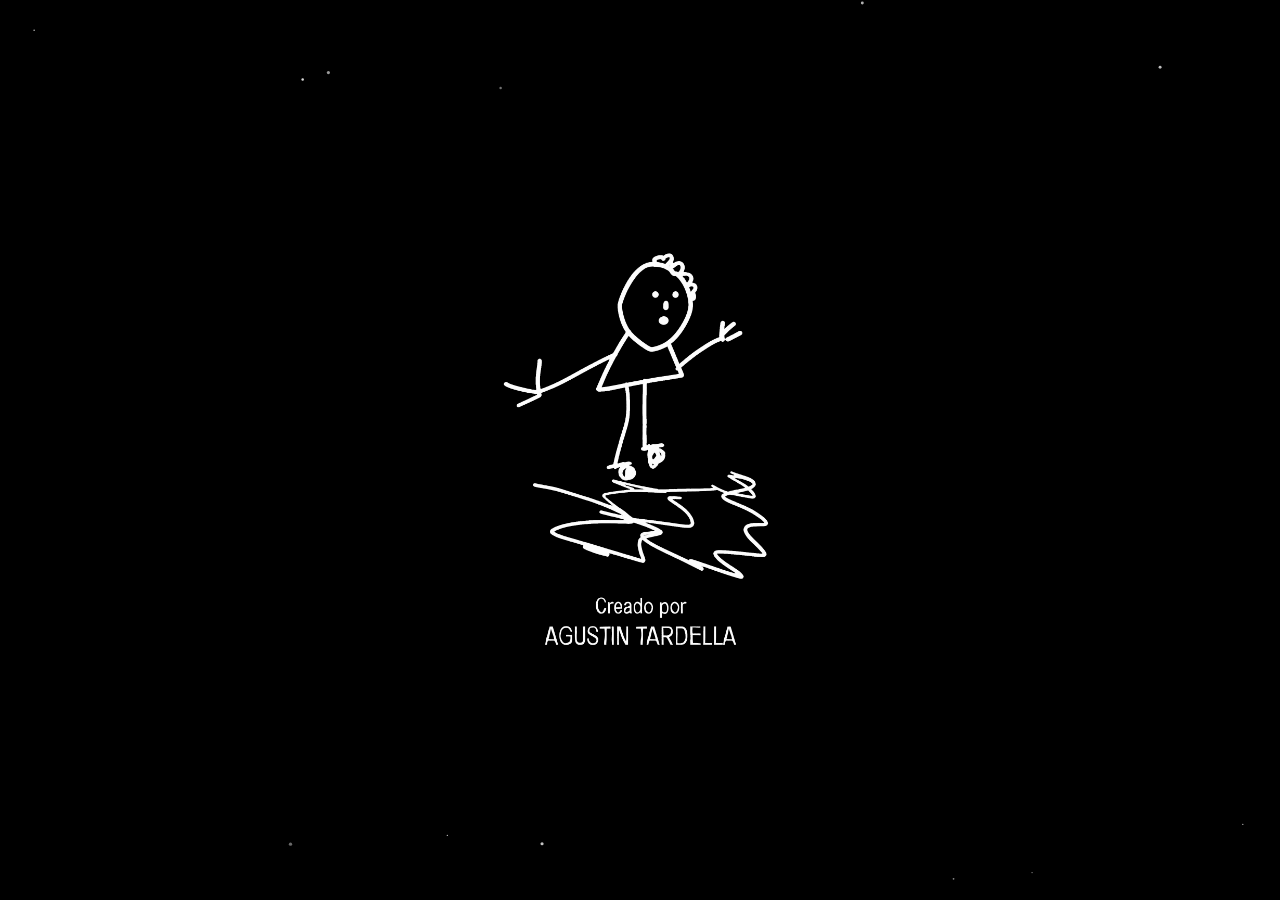
==== commit 9334edf1: "Mapa fijo de 1920x1080, igualdad entre las naves y cielo en tubo - El juego pasa a juego.html y corr" ====
--- a/index.html
+++ b/index.html
@@ -3,795 +3,137 @@
   <head>
     <meta charset="UTF-8" />
     <meta name="viewport" content="width=device-width, initial-scale=1" />
+    <title>Carátula - Agustin Tardella</title>
+    <link rel="icon" type="image/png" href="parallax/parallax 9.webp" />
+    <!-- El marco del juego. El juego (juego.html) corre siempre en un mapa de
+         MAPA_ANCHO x MAPA_ALTO, el mismo en cualquier pantalla, y acá se lo
+         agranda o achica para que entre entero: así online los dos juegan en
+         el mismo mapa, con las mismas distancias y la misma velocidad, tenga
+         cada uno la pantalla que tenga. Si la pantalla tiene otra forma, lo
+         que sobra son franjas de estrellas, sin juego. -->
+    <style>
+      html,
+      body {
+        height: 100%;
+        margin: 0;
+        overflow: hidden;
+        background: #000;
+      }
+      #estrellas {
+        position: fixed;
+        inset: 0;
+        width: 100%;
+        height: 100%;
+        display: block;
+      }
+      #juego {
+        position: absolute;
+        top: 50%;
+        left: 50%;
+        width: 1920px;
+        height: 1080px;
+        border: 0;
+        background: #000;
+        transform-origin: center;
+      }
+    </style>
+  </head>
+  <body>
+    <canvas id="estrellas" aria-hidden="true"></canvas>
+    <iframe
+      id="juego"
+      title="Escenario 4"
+      allow="autoplay; gamepad; fullscreen"
+    ></iframe>
+    <script>
+      (() => {
+        const MAPA_ANCHO = 1920; // también en el CSS de #juego
+        const MAPA_ALTO = 1080;
+        const marco = document.getElementById("juego");
+        const lienzo = document.getElementById("estrellas");
 
-    <title>Carátula - Agustin Tardella</title>
-    <meta
-      name="description"
-      content="Portfolio de Agustín Tardella, Analista de Sistemas Informáticos y Desarrollador Full Stack de Córdoba, Argentina. Fondo parallax animado y acceso a la consola SQL interactiva."
-    />
+        // Lo que venga en la dirección (?servidor=, ?calidad=, ?perf=1) es para
+        // el juego. Si a este marco lo tiene el portfolio, el juego se entera
+        // con ?embebido=1 (y suma "volver al sitio" al menú).
+        const params = new URLSearchParams(location.search);
+        if (window.parent !== window) params.set("embebido", "1");
+        const q = params.toString();
+        marco.src = "juego.html" + (q ? "?" + q : "");
 
-    <!-- Carga (sobre todo en una recarga sin caché, Ctrl+Shift+R): mientras las
-    capas del parallax no estén todas bajadas y decodificadas, html.cargando las
-    deja transparentes para que se funden juntas y no de a pedazos (ver el
-    script del final del body y "Carga" en styles.css). Va acá, antes del CSS,
-    para que la clase esté puesta desde el primer render. -->
-    <script>
-      document.documentElement.classList.add("cargando");
-      // La página arranca directo en el juego (escenario 4): html.entra-juego
-      // lo muestra tapando todo desde el primer render, sin el fundido de
-      // entrada, así no se llega a ver el index de atrás mientras carga. Lo
-      // saca script.js apenas el escenario queda visible (ver registerScene
-      // "game").
-      document.documentElement.classList.add("entra-juego");
-    </script>
+        // Las franjas: estrellas quietas, más o menos tan juntas como las del
+        // fondo del juego. Se dibujan una vez (y de nuevo al cambiar el tamaño).
+        function dibujarEstrellas() {
+          const dpr = Math.min(window.devicePixelRatio || 1, 2);
+          const w = window.innerWidth;
+          const h = window.innerHeight;
+          lienzo.width = Math.round(w * dpr);
+          lienzo.height = Math.round(h * dpr);
+          const ctx = lienzo.getContext("2d");
+          ctx.setTransform(dpr, 0, 0, dpr, 0, 0);
+          ctx.fillStyle = "#fff";
+          const cantidad = Math.round((110 * (w * h)) / (1920 * 1080));
+          for (let i = 0; i < cantidad; i++) {
+            ctx.globalAlpha = 0.3 + Math.random() * 0.6;
+            ctx.beginPath();
+            ctx.arc(
+              Math.random() * w,
+              Math.random() * h,
+              0.6 + Math.random() * 1.1,
+              0,
+              Math.PI * 2,
+            );
+            ctx.fill();
+          }
+        }
 
-    <!-- Lo que se ve primero, pedido ya mismo: el fondo estrellado (lo pide el
-    CSS, o sea que sin esto se descubre tarde y la página aparece un rato sobre
-    azul liso) y la tipografía del nombre (si no, el nombre se ve un instante en
-    otra fuente y después salta). DM Mono y JetBrains Mono ya no vienen de
-    Google Fonts: están en fonts/ y las declara styles.css. -->
-    <link
-      rel="preload"
-      as="image"
-      href="parallax/fondo-estrellado.webp"
-      type="image/webp"
-      fetchpriority="high"
-    />
-    <link
-      rel="preload"
-      as="font"
-      href="fonts/dm-mono-400-latin.woff2"
-      type="font/woff2"
-      crossorigin
-    />
-    <link
-      rel="preload"
-      as="font"
-      href="fonts/Spaceport_2006.otf"
-      type="font/otf"
-      crosNsorigin
-    />
+        // El juego entero adentro de la ventana, centrado y sin deformarse.
+        function acomodar() {
+          const k = Math.min(
+            window.innerWidth / MAPA_ANCHO,
+            window.innerHeight / MAPA_ALTO,
+          );
+          marco.style.transform = `translate(-50%, -50%) scale(${k})`;
+          dibujarEstrellas();
+        }
+        acomodar();
+        window.addEventListener("resize", acomodar);
 
-    <link rel="icon" type="image/png" href="parallax/parallax 9.webp" />
+        // El teclado tiene que ir al juego: apenas carga, cuando el portfolio le
+        // da el foco a este marco, y si se hace click o se aprieta algo sobre
+        // las franjas (ahí el foco queda en el marco).
+        // (Al recibir el foco, recién un instante después: pasarlo en el mismo
+        // momento en que llega no tiene efecto.)
+        const alJuego = () => marco.contentWindow && marco.contentWindow.focus();
+        marco.addEventListener("load", alJuego);
+        window.addEventListener("focus", () => setTimeout(alJuego, 0));
+        window.addEventListener("pointerdown", alJuego);
+        // La tecla que llegó acá no se pierde: se le pasa al juego, y las que
+        // siguen (y el soltarla) ya le llegan directo.
+        window.addEventListener("keydown", (ev) => {
+          const doc = marco.contentDocument;
+          if (doc)
+            doc.dispatchEvent(
+              new KeyboardEvent("keydown", {
+                key: ev.key,
+                code: ev.code,
+                repeat: ev.repeat,
+                shiftKey: ev.shiftKey,
+                bubbles: true,
+              }),
+            );
+          alJuego();
+        });
 
-    <link rel="stylesheet" href="styles.css" />
-    <meta
-      name="google-site-verification"
-      content="dLNxJtTeOr2m5lAeooB5U52gBYTG3taGUBANK4NMc-I"
-    />
-  </head>
-
-  <body>
-    <svg style="position: absolute; width: 0; height: 0; overflow: hidden">
-      <filter id="cv-menu-glass">
-        <feTurbulence
-          type="fractalNoise"
-          baseFrequency="0.012 0.02"
-          numOctaves="2"
-          seed="7"
-          result="noise"
-        />
-        <feDisplacementMap
-          in="SourceGraphic"
-          in2="noise"
-          scale="40"
-          xChannelSelector="R"
-          yChannelSelector="G"
-        />
-      </filter>
-      <!-- Nave del escenario 4 (ver .in-game en styles.css): blanco y negro, sin
-           sombra. La saturación (#nave-sat-off / #nave-sat-luz) arranca en 0 y
-           la sube js/esc4-game.js a medida que la nave se colorea. -->
-      <filter
-        id="nave-gris"
-        x="0"
-        y="0"
-        width="100%"
-        height="100%"
-        color-interpolation-filters="sRGB"
-      >
-        <feColorMatrix
-          id="nave-sat-off"
-          in="SourceGraphic"
-          type="saturate"
-          values="0"
-        />
-      </filter>
-      <!-- Lo mismo con la luz de la nave prendida (.luz-on): el gris se
-           levanta -solo apagada se ve oscura-. Ese levantado (nave-luz-r/g/b)
-           lo va bajando js/esc4-game.js a medida que la nave se colorea, hasta
-           dejarla como el sprite original (igual que en el index). -->
-      <filter
-        id="nave-gris-luz"
-        x="0"
-        y="0"
-        width="100%"
-        height="100%"
-        color-interpolation-filters="sRGB"
-      >
-        <feColorMatrix
-          id="nave-sat-luz"
-          in="SourceGraphic"
-          type="saturate"
-          values="0"
-          result="gris0"
-        />
-        <feComponentTransfer in="gris0">
-          <feFuncR id="nave-luz-r" type="linear" slope="1.4" intercept="0.1" />
-          <feFuncG id="nave-luz-g" type="linear" slope="1.4" intercept="0.1" />
-          <feFuncB id="nave-luz-b" type="linear" slope="1.4" intercept="0.1" />
-        </feComponentTransfer>
-      </filter>
-    </svg>
-    <div class="site-content" id="site-content">
-      <nav id="main-nav">
-        <a
-          class="power-btn"
-          href="sisop.html"
-          aria-label="Encender la PC — Consola SQL"
-          title="Encender SISOP"
-        >
-          <svg viewBox="0 3.6 24 24" fill="none" aria-hidden="true">
-            <path
-              d="M12 3.4v8.2"
-              stroke="currentColor"
-              stroke-width="2"
-              stroke-linecap="round"
-            />
-            <path
-              d="M6.7 7.3a8 8 0 1 0 10.6 0"
-              stroke="currentColor"
-              stroke-width="2"
-              stroke-linecap="round"
-            />
-          </svg>
-        </a>
-
-        <ul class="nav-links">
-          <li>
-            <a
-              href="https://github.com/agustint96"
-              aria-label="Github"
-              title="Github"
-            >
-              <svg viewBox="0 0 16 16" fill="currentColor" aria-hidden="true">
-                <path
-                  fill-rule="evenodd"
-                  d="M8 0C3.58 0 0 3.58 0 8c0 3.54 2.29 6.53 5.47 7.59.4.07.55-.17.55-.38 0-.19-.01-.82-.01-1.49-2.01.37-2.53-.49-2.69-.94-.09-.23-.48-.94-.82-1.13-.28-.15-.68-.52-.01-.53.63-.01 1.08.58 1.23.82.72 1.21 1.87.87 2.33.66.07-.52.28-.87.51-1.07-1.78-.2-3.64-.89-3.64-3.95 0-.87.31-1.59.82-2.15-.08-.2-.36-1.02.08-2.12 0 0 .67-.21 2.2.82.64-.18 1.32-.27 2-.27.68 0 1.36.09 2 .27 1.53-1.04 2.2-.82 2.2-.82.44 1.1.16 1.92.08 2.12.51.56.82 1.27.82 2.15 0 3.07-1.87 3.75-3.65 3.95.29.25.54.73.54 1.48 0 1.07-.01 1.93-.01 2.2 0 .21.15.46.55.38A8.013 8.013 0 0 0 16 8c0-4.42-3.58-8-8-8z"
-                />
-              </svg>
-            </a>
-          </li>
-
-          <li class="cv-picker" id="cvPicker">
-            <button
-              type="button"
-              class="cv-btn"
-              aria-haspopup="true"
-              aria-expanded="false"
-              aria-label="CV"
-              title="CV"
-            >
-              <svg viewBox="0 0 24 24" fill="none" aria-hidden="true">
-                <path
-                  d="M6 2.75h8l4 4v13.5a1 1 0 0 1-1 1H6a1 1 0 0 1-1-1V3.75a1 1 0 0 1 1-1z"
-                  stroke="currentColor"
-                  stroke-width="1.6"
-                  stroke-linejoin="round"
-                />
-                <path
-                  d="M14 2.75v4h4"
-                  stroke="currentColor"
-                  stroke-width="1.6"
-                  stroke-linejoin="round"
-                />
-                <path
-                  d="M8.5 12.5h7M8.5 15.5h7M8.5 18.5h4"
-                  stroke="currentColor"
-                  stroke-width="1.6"
-                  stroke-linecap="round"
-                />
-              </svg>
-            </button>
-            <ul class="cv-menu" hidden>
-              <li>
-                <a href="CV_Agustin_Tardella.pdf" download>
-                  <span class="cv-menu-label">
-                    <svg viewBox="0 0 16 16" fill="none" aria-hidden="true">
-                      <path
-                        d="M8 1.5v8.5m0 0L4.75 6.75M8 10l3.25-3.25"
-                        stroke="currentColor"
-                        stroke-width="1.4"
-                        stroke-linecap="round"
-                        stroke-linejoin="round"
-                      />
-                      <path
-                        d="M2.5 12v1.5a1 1 0 0 0 1 1h9a1 1 0 0 0 1-1V12"
-                        stroke="currentColor"
-                        stroke-width="1.4"
-                        stroke-linecap="round"
-                        stroke-linejoin="round"
-                      />
-                    </svg>
-                    Español
-                  </span>
-                </a>
-              </li>
-              <li>
-                <a href="CV_Agustin_Tardella_EN.pdf" download>
-                  <span class="cv-menu-label">
-                    <svg viewBox="0 0 16 16" fill="none" aria-hidden="true">
-                      <path
-                        d="M8 1.5v8.5m0 0L4.75 6.75M8 10l3.25-3.25"
-                        stroke="currentColor"
-                        stroke-width="1.4"
-                        stroke-linecap="round"
-                        stroke-linejoin="round"
-                      />
-                      <path
-                        d="M2.5 12v1.5a1 1 0 0 0 1 1h9a1 1 0 0 0 1-1V12"
-                        stroke="currentColor"
-                        stroke-width="1.4"
-                        stroke-linecap="round"
-                        stroke-linejoin="round"
-                      />
-                    </svg>
-                    English
-                  </span>
-                </a>
-              </li>
-            </ul>
-          </li>
-
-          <li>
-            <a
-              href="https://mail.google.com/mail/?view=cm&fs=1&to=agustintardella7@gmail.com"
-              aria-label="Contacto"
-              title="Contacto"
-            >
-              <svg viewBox="0 0 24 24" fill="none" aria-hidden="true">
-                <rect
-                  x="2.5"
-                  y="5"
-                  width="19"
-                  height="14"
-                  rx="2"
-                  stroke="currentColor"
-                  stroke-width="1.6"
-                />
-                <path
-                  d="M3.5 6.5l8.5 7 8.5-7"
-                  stroke="currentColor"
-                  stroke-width="1.6"
-                  stroke-linecap="round"
-                  stroke-linejoin="round"
-                />
-              </svg>
-            </a>
-          </li>
-        </ul>
-      </nav>
-
-      <main id="main-content">
-        <div class="starry-bg">
-          <canvas id="star-canvas"></canvas>
-
-          <div class="starry-p9-wrap">
-            <img src="parallax/parallax 9.webp" class="starry-p9" alt="" />
-          </div>
-
-          <div class="footer-col-left">
-            <span class="name">AGUSTIN TARDELLA</span>
-
-            <span class="role"> Analista de Sistemas Informáticos </span>
-
-            <span class="role"> Desarrollador Full Stack </span>
-
-            <span class="year"> © <span id="typed-year"></span> </span>
-          </div>
-        </div>
-
-        <div class="parallax-footer">
-          <div id="p1"></div>
-
-          <div class="layer" id="p8">
-            <img src="parallax/parallax 8.webp" alt="" />
-          </div>
-
-          <div class="layer" id="p3">
-            <img src="parallax/parallax 3.webp" alt="" />
-          </div>
-
-          <div class="layer" id="p4">
-            <img src="parallax/parallax 4.webp" alt="" />
-            <img
-              src="parallax/parallax 4 luz sola.webp"
-              class="p4-luz"
-              alt=""
-            />
-            <div class="p4-glow" aria-hidden="true"></div>
-          </div>
-
-          <div class="layer" id="group-256">
-            <div class="gl">
-              <img src="parallax/parallax 2.webp" alt="" />
-            </div>
-
-            <div class="gl">
-              <img src="parallax/parallax 5.webp" alt="" />
-            </div>
-
-            <div class="gl">
-              <img src="parallax/parallax 6.webp" alt="" />
-            </div>
-          </div>
-
-          <div class="layer" id="p7">
-            <img src="parallax/parallax 7.webp" alt="" />
-          </div>
-
-          <div class="footer-text">
-            <div class="footer-col-right">
-              <p>
-                «Animula, vagula, blandula<br />
-                Hospes comesque corporis<br />
-                Quae nunc abibis in loca<br />
-                Pallidula, rigida, nudula,<br />
-                Nec, ut soles, dabis iocos…»
-              </p>
-            </div>
-          </div>
-        </div>
-      </main>
-    </div>
-
-    <div class="space-scene" id="space-scene" aria-hidden="true">
-      <canvas id="space-scene-canvas"></canvas>
-      <img
-        src="parallax/nave bora het.webp"
-        fetchpriority="low"
-        decoding="async"
-        class="space-bora-nave"
-        id="space-bora-nave"
-        alt=""
-        aria-hidden="true"
-      />
-      <img
-        src="parallax/piedra.webp"
-        fetchpriority="low"
-        decoding="async"
-        class="space-rock"
-        id="space-rock"
-        alt=""
-        aria-hidden="true"
-      />
-      <!-- Piedra naranja: mismo comportamiento que .space-rock (física de
-      choque en makeSpaceDrifter, ver script.js), pero con tres sprites -uno
-      quieta (piedra_naranja_1) y dos "en movimiento" (piedra_naranja_2/3)
-      que se alternan cada 2 segundos mientras está a la deriva. -->
-      <div class="space-rock-orange" id="space-rock-orange">
-        <img
-          src="parallax/piedra_naranja_1.webp"
-          fetchpriority="low"
-          decoding="async"
-          class="space-rock-orange-sprite space-rock-orange-rest"
-          alt=""
-          aria-hidden="true"
-        />
-        <img
-          src="parallax/piedra_naranja_2.webp"
-          fetchpriority="low"
-          decoding="async"
-          class="space-rock-orange-sprite space-rock-orange-move"
-          alt=""
-          aria-hidden="true"
-        />
-        <img
-          src="parallax/piedra_naranja_3.webp"
-          fetchpriority="low"
-          decoding="async"
-          class="space-rock-orange-sprite space-rock-orange-move-alt"
-          alt=""
-          aria-hidden="true"
-        />
-      </div>
-      <!-- Planeta violeta: sólo flota en el lugar (floatPlanet, igual que
-      .space-planet), 100px arriba de la piedra naranja -no es un drifter
-      en script.js: no choca con la nave ni se mueve de su lugar-. La nave
-      pasa por delante sola, sin código extra: #space-scene tiene z-index
-      250 y la nave (.in-space) 253, ver styles.css. -->
-      <img
-        src="parallax/planetavioleta.webp"
-        fetchpriority="low"
-        decoding="async"
-        class="space-planet-violeta"
-        id="space-planet-violeta"
-        alt=""
-        aria-hidden="true"
-      />
-      <img
-        src="parallax/piedra_2.webp"
-        fetchpriority="low"
-        decoding="async"
-        class="space-rock-2"
-        id="space-rock-2"
-        alt=""
-        aria-hidden="true"
-      />
-      <!-- Texto tipo BIOS de PC vieja: sólo el texto, sobre el fondo
-      estrellado que ya tiene la escena (nada de pantalla negra propia).
-      Cada <p> es un bloque separado para que el flex de .space-bios
-      (justify-content: space-between) los reparta a lo largo de casi
-      toda la altura, como si fueran las distintas líneas que va tirando
-      el POST al arrancar. -->
-      <div class="space-bios" id="space-bios" aria-hidden="true">
-        <p>
-          Award Modular Bios v4.51, An Energy Star Ally,<br />
-          Copyright (C) 1984-1994, Award Software, Inc.
-        </p>
-        <p>i486-DX2 CPU at 50 mhz</p>
-        <p>Memory Test: 3277 OK</p>
-        <p>
-          Award Plug and Play BIOS Extension v1.0<br />
-          Copyright (C) 1994, Award Software, Inc.<br />
-          &nbsp;&nbsp;&nbsp;&nbsp;Detecting IDE Primary Master ... WDC-20<br />
-          &nbsp;&nbsp;&nbsp;&nbsp;Detecting IDE Primary Slave ... None<br />
-          &nbsp;&nbsp;&nbsp;&nbsp;Detecting IDE Secondary Master ... Generic
-          CD-ROM
-        </p>
-      </div>
-      <p class="space-empty-notice">БОТА НЕТ!</p>
-    </div>
-
-    <!-- Capa "delante de la nave": mismo mapa que #space-scene (recibe el
-    mismo transform de cámara cuadro a cuadro, ver script.js), pero con
-    z-index por encima de la nave principal -así astronauta y planeta
-    quedan siempre delante suyo, a diferencia del fondo/nave-bora que
-    quedan detrás. Ver comentario largo en .space-scene-front (styles.css)
-    para el porqué de este split. -->
-    <div class="space-scene-front" id="space-scene-front" aria-hidden="true">
-      <img
-        src="parallax/everyone planeta.webp"
-        fetchpriority="low"
-        decoding="async"
-        class="space-planet"
-        id="space-planet"
-        alt=""
-        aria-hidden="true"
-      />
-      <img
-        src="parallax/Astronauta.webp"
-        fetchpriority="low"
-        decoding="async"
-        class="space-astronaut"
-        id="space-astronaut"
-        alt=""
-        aria-hidden="true"
-      />
-    </div>
-
-    <!-- Escenario 3: se entra volando hacia abajo desde el borde inferior
-    del escenario principal (ver edges.bottom en scenes.main, script.js), lo
-    opuesto al escenario 2 (espacio profundo) que se entra por arriba.
-    "Fondo" (FONDO.webp, paisaje salmón con dos soles): detrás de la nave,
-    mismo z-index que #space-scene (250). -->
-    <div class="salmon-scene" id="salmon-scene" aria-hidden="true"></div>
-
-    <!-- "Fondo 2": delante de la nave, mismo patrón que #space-scene-front
-    (z-index 260, ver comentario largo ahí). FONDO2.webp es la silueta de
-    cerro en primer plano, transparente arriba del cerro -la nave se ve por
-    ahí y desaparece detrás de la parte opaca-. -->
-    <div class="salmon-scene-front" id="salmon-scene-front" aria-hidden="true">
-      <img
-        src="parallax/esc3/FONDO2.webp"
-        fetchpriority="low"
-        decoding="async"
-        class="salmon-fondo2"
-        alt=""
-        aria-hidden="true"
-      />
-    </div>
-
-    <!-- Escenario 4 (juego): se entra volando hacia la izquierda desde el
-    escenario principal (ver edges.left en scenes.main, script.js). Fondo
-    negro dividido en 4 cuadrantes vacíos, con un cuadrado negro en el medio
-    que aloja el segundero. Los polígonos que caen se dibujan en
-    #game-canvas (js/esc4-game.js), por encima del cuadrado y por detrás de
-    la nave. -->
-    <div class="game-scene" id="game-scene" aria-hidden="true">
-      <main class="game-grid">
-        <section class="game-cuadrante game-cuadrante--sup-izq"></section>
-        <section class="game-cuadrante game-cuadrante--sup-der"></section>
-        <section class="game-cuadrante game-cuadrante--inf-izq"></section>
-        <section class="game-cuadrante game-cuadrante--inf-der"></section>
-      </main>
-      <div class="game-cuadrado">
-        <span class="game-timer" id="game-timer">0.0</span>
-      </div>
-      <!-- Elección del modo al arrancar (esc4-game.js): tutorial, contra la PC,
-           dos jugadores en el mismo teclado u online. Se recorre con las
-           flechas, con el stick o la cruceta del joystick y con el mouse, y se
-           elige con enter, con E, con el boton A, con click o con su numero.
-           Cada opcion es un boton pero sin foco de teclado (tabindex -1): si no,
-           Espacio -alejar la camara- lo apretaria. Spaceport no tiene tildes ni
-           puntuacion. -->
-      <!-- Pausa (también con Escape y el botón de menú del joystick). Sin foco de
-           teclado: si no, Espacio (alejar la cámara) lo apretaría. -->
-      <button
-        class="game-menu"
-        id="game-menu"
-        type="button"
-        tabindex="-1"
-        hidden
-      >
-        menu
-      </button>
-      <div class="game-modo" id="game-modo" hidden>
-        <!-- Las cuatro en su propia columna: así todas miden lo mismo (la más
-             ancha) y arrancan a la misma altura, sin que el ancho dependa del
-             texto de controles de abajo, que cambia si hay un joystick. -->
-        <div class="game-modo-opciones">
-          <button
-            class="game-ayuda-paso game-modo-opcion visible"
-            type="button"
-            tabindex="-1"
-            data-elegir="tutorial"
-          >
-            <kbd class="game-tecla">1</kbd><span>tutorial</span>
-          </button>
-          <button
-            class="game-ayuda-paso game-modo-opcion visible"
-            type="button"
-            tabindex="-1"
-            data-elegir="pc"
-          >
-            <kbd class="game-tecla">2</kbd><span>contra la PC</span>
-          </button>
-          <button
-            class="game-ayuda-paso game-modo-opcion visible"
-            type="button"
-            tabindex="-1"
-            data-elegir="dos"
-          >
-            <kbd class="game-tecla">3</kbd><span>dos jugadores</span>
-          </button>
-          <button
-            class="game-ayuda-paso game-modo-opcion visible"
-            type="button"
-            tabindex="-1"
-            data-elegir="online"
-          >
-            <kbd class="game-tecla">4</kbd><span>online</span>
-          </button>
-        </div>
-        <!-- Online: mientras se conecta y busca rival (lo escribe esc4-game.js). -->
-        <p class="game-modo-estado" id="game-modo-estado" hidden></p>
-        <!-- Que dice esta opcion: lo escribe esc4-game.js en el span segun
-             cual este apuntada (ver PIE_MODO). Arranca con el de la primera.
-             data-ancho es el texto del tutorial: da el ancho del renglon (y
-             con eso el del menu), que asi no cambia al pasar de una opcion a
-             otra (ver .game-modo-controles en styles.css). -->
-        <p
-          class="game-modo-controles"
-          data-ancho="Aprender a jugar y practicar"
-        >
-          <span id="game-modo-controles">Aprender a jugar y practicar</span>
-        </p>
-      </div>
-      <!-- Instrucciones del arranque (esc4-game.js las muestra de a un paso y
-           marca .pulsada en lo que se aprieta de verdad). Hay dos versiones, la
-           del teclado y la del joystick (la elige según haya uno conectado). -->
-      <div class="game-ayuda" id="game-ayuda">
-        <div class="game-ayuda-modo" data-modo="teclado">
-          <p class="game-ayuda-paso">
-            <span>Para moverte usa</span>
-            <span class="game-teclas">
-              <kbd class="game-tecla game-tecla--arriba" data-tecla="up">
-                <svg viewBox="0 0 24 24"><path d="M12 5 20 18H4Z" /></svg>
-              </kbd>
-              <kbd class="game-tecla game-tecla--izquierda" data-tecla="left">
-                <svg viewBox="0 0 24 24"><path d="M12 5 20 18H4Z" /></svg>
-              </kbd>
-              <kbd class="game-tecla game-tecla--abajo" data-tecla="down">
-                <svg viewBox="0 0 24 24"><path d="M12 5 20 18H4Z" /></svg>
-              </kbd>
-              <kbd class="game-tecla game-tecla--derecha" data-tecla="right">
-                <svg viewBox="0 0 24 24"><path d="M12 5 20 18H4Z" /></svg>
-              </kbd>
-            </span>
-          </p>
-          <p class="game-ayuda-paso">
-            <span>Usa</span>
-            <kbd class="game-tecla game-tecla--shift" data-tecla="shift"
-              >shift</kbd
-            >
-            <span>para potenciar la velocidad</span>
-          </p>
-          <p class="game-ayuda-paso">
-            <span>Podes usar</span>
-            <kbd class="game-tecla game-tecla--espacio" data-tecla="space">
-              <svg viewBox="0 0 48 12"><path d="M3 2v7h42V2" /></svg>
-            </kbd>
-            <span>para ver mas lejos</span>
-          </p>
-        </div>
-        <div class="game-ayuda-modo" data-modo="joystick" hidden>
-          <p class="game-ayuda-paso">
-            <span>Para moverte usa</span>
-            <!-- El stick izquierdo: la palanca se mueve como el stick de verdad
-                 y se ilumina la flecha de la dirección a la que se lo empuja. -->
-            <span class="game-stick">
-              <i
-                class="game-stick-flecha game-stick-flecha--arriba"
-                data-tecla="up"
-              >
-                <svg viewBox="0 0 24 24"><path d="M12 5 20 18H4Z" /></svg>
-              </i>
-              <i
-                class="game-stick-flecha game-stick-flecha--izquierda"
-                data-tecla="left"
-              >
-                <svg viewBox="0 0 24 24"><path d="M12 5 20 18H4Z" /></svg>
-              </i>
-              <i
-                class="game-stick-flecha game-stick-flecha--abajo"
-                data-tecla="down"
-              >
-                <svg viewBox="0 0 24 24"><path d="M12 5 20 18H4Z" /></svg>
-              </i>
-              <i
-                class="game-stick-flecha game-stick-flecha--derecha"
-                data-tecla="right"
-              >
-                <svg viewBox="0 0 24 24"><path d="M12 5 20 18H4Z" /></svg>
-              </i>
-              <span class="game-stick-base"
-                ><span class="game-stick-palanca"></span
-              ></span>
-            </span>
-          </p>
-          <p class="game-ayuda-paso">
-            <span>Usa</span>
-            <kbd class="game-tecla game-tecla--boton" data-tecla="shift"
-              >RB</kbd
-            >
-            <span>para potenciar la velocidad</span>
-          </p>
-          <p class="game-ayuda-paso">
-            <span>Podes usar</span>
-            <kbd class="game-tecla game-tecla--boton" data-tecla="space"
-              >LT</kbd
-            >
-            <span>para ver mas lejos</span>
-          </p>
-        </div>
-      </div>
-      <canvas id="game-canvas"></canvas>
-    </div>
-
-    <div class="starry-cohete-pair" id="starry-cohete-pair">
-      <img
-        src="parallax/cohete_fondo.webp"
-        class="starry-cohete starry-cohete-fondo"
-        alt=""
-      />
-
-      <!-- Fuego: lo dibuja script.js (updateShipFire) sólo mientras la nave se
-           mueve. Va entre el sprite de atrás y el de adelante. -->
-      <canvas
-        class="starry-cohete starry-cohete-fuego"
-        width="203"
-        height="300"
-        aria-hidden="true"
-      ></canvas>
-
-      <img
-        src="parallax/cohete.webp"
-        class="starry-cohete starry-cohete-top"
-        alt=""
-      />
-    </div>
-
-    <!-- Pantalla negra del escenario 4 (ver .game-tapa en styles.css): va por
-         encima de todo, nave incluida. -->
-    <div class="game-tapa" id="game-tapa" aria-hidden="true"></div>
-
-    <!-- Lo que tiene que quedar por encima de la nave (que va por encima de
-         toda la escena del juego): el menu de la pausa (esc4-game.js lo trae
-         aca al pausar, ver abrirPausa) y el cartel de salir del online. Con
-         .velo, el blur de la pausa (ver .game-capa en styles.css). -->
-    <div class="game-capa" id="game-capa">
-      <!-- Presentación: si el navegador todavía no deja sonar nada (nadie tocó
-           la página), espera un toque en la pantalla negra (ver
-           empezarPresentacion en esc4-game.js). Spaceport no tiene tildes. -->
-      <p class="game-presenta-toque" id="game-presenta-toque" hidden>
-        presiona cualquier tecla
-      </p>
-      <!-- Presentación, primera pantalla: el logo en el medio de la pantalla
-           negra (ver empezarPresentacion en esc4-game.js). -->
-      <img
-        src="logo agus.png"
-        class="game-presenta-logo"
-        id="game-presenta-logo"
-        alt=""
-        hidden
-      />
-      <!-- Online, con Escape o el boton de menu del joystick: el juego no se
-           puede frenar (el rival sigue), asi que solo pregunta si salir. Se
-           elige con LB y RB, la cruceta o el stick, las flechas del teclado o
-           el mouse, y se confirma con A, enter, E o click (ver abrirSalir en esc4-game.js).
-           Lleva game-modo para tener las mismas letras y opciones que el menu,
-           pero una al lado de la otra. Spaceport no tiene el signo de pregunta: ese
-           cae a la fuente de respaldo. -->
-      <div class="game-modo game-salir" id="game-salir" hidden>
-        <p class="game-salir-pregunta">Salir?</p>
-        <div class="game-modo-opciones">
-          <button
-            class="game-ayuda-paso game-modo-opcion visible"
-            type="button"
-            tabindex="-1"
-            data-salir="no"
-          >
-            <span>continuar</span>
-          </button>
-          <button
-            class="game-ayuda-paso game-modo-opcion visible"
-            type="button"
-            tabindex="-1"
-            data-salir="si"
-          >
-            <span>salir</span>
-          </button>
-        </div>
-      </div>
-    </div>
-
-    <!-- Carga en dos tiempos (ver "Carga" en styles.css):
-         1) Las capas del parallax se revelan todas juntas cuando están bajadas
-            y decodificadas (o a los 4 s como tope, por si alguna falla o tarda:
-            nunca queda oculto).
-         2) Recién con la página lista y el navegador desocupado se pide lo de
-            los escenarios que no se ven (html.escenas-listas), para que no le
-            compita al primer pantallazo. -->
-    <script>
-      (function () {
-        var root = document.documentElement;
-        var revelar = function () {
-          root.classList.remove("cargando");
-        };
-        var capas = document.querySelectorAll(".parallax-footer img");
-        var listas = Array.prototype.map.call(capas, function (img) {
-          return img.decode
-            ? img.decode().catch(function () {})
-            : Promise.resolve();
-        });
-        Promise.all(listas).then(revelar);
-        setTimeout(revelar, 4000);
-
-        var escenas = function () {
-          root.classList.add("escenas-listas");
-        };
-        // Medidor de rendimiento (fps, tirones, memoria): solo con ?perf=1.
-        if (/[?&]perf=1\b/.test(location.search)) {
-          var perf = document.createElement("script");
-          perf.src = "js/perf-debug.js";
-          perf.defer = true;
-          document.body.appendChild(perf);
-        }
-        window.addEventListener("load", function () {
-          if (window.requestIdleCallback)
-            requestIdleCallback(escenas, { timeout: 3000 });
-          else setTimeout(escenas, 1500);
+        // "Volver al sitio" (ver volverAlSitio en js/esc4-game.js): el juego se
+        // lo pide al marco y el marco se lo pasa al portfolio.
+        window.addEventListener("message", (ev) => {
+          if (ev.source !== marco.contentWindow) return;
+          if (ev.origin !== location.origin) return;
+          if (window.parent === window) return;
+          if (ev.data && ev.data.tipo === "esc4-volver")
+            window.parent.postMessage(ev.data, location.origin);
         });
       })();
     </script>
-
-    <!-- defer: el HTML se pinta sin esperar a los scripts (que antes lo
-    frenaban, y typed.js —un CDN externo— iba en el medio: si tardaba, todo lo
-    demás también). Siguen ejecutándose en este mismo orden. El tipeo del año
-    está ahora en script.js, sin dependencias. -->
-    <script src="js/esc4-game.js" defer></script>
-    <script src="script.js" defer></script>
-    <script src="js/p7-pintura.js" defer></script>
   </body>
 </html>
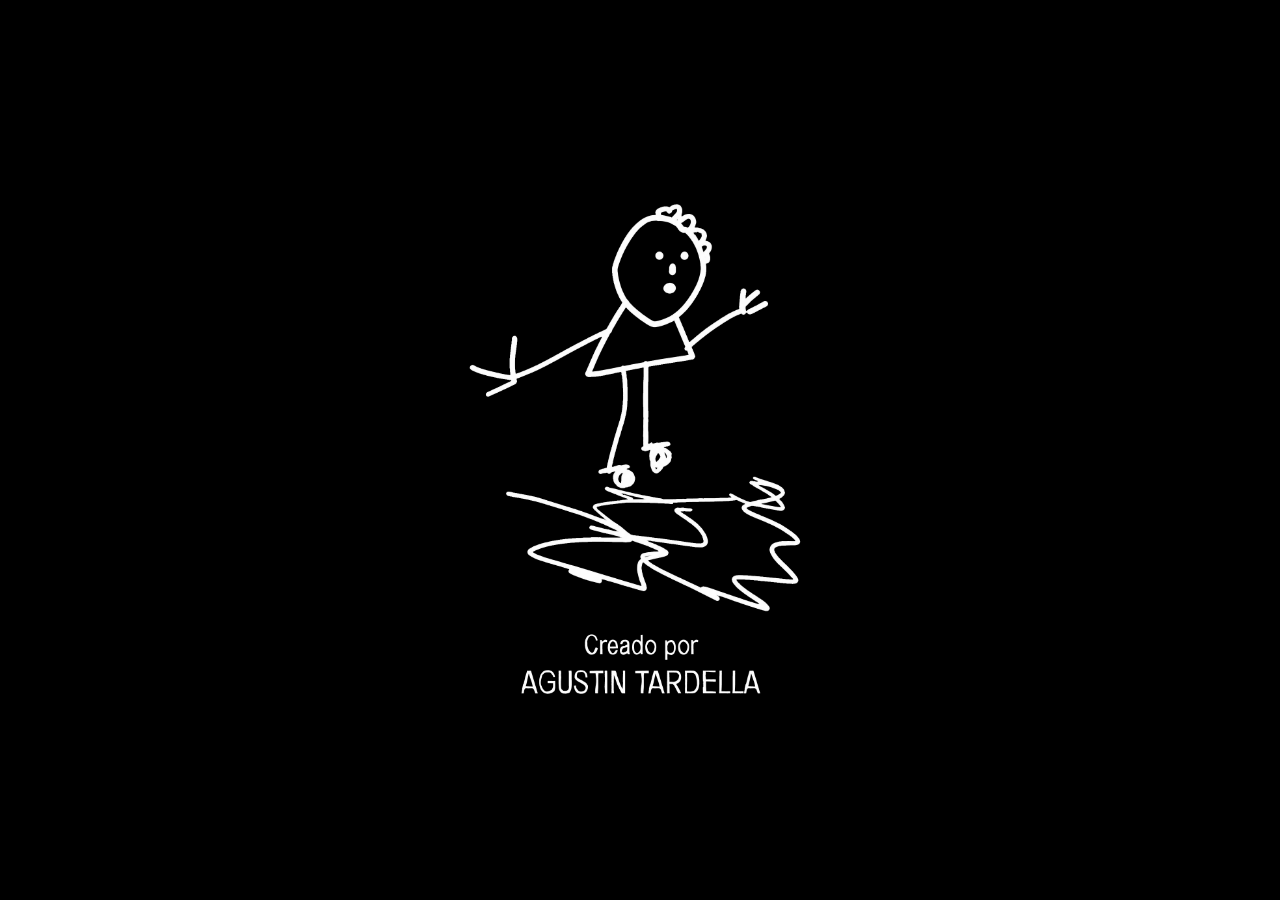
==== commit c097e5bd: "Mapa del online acordado, dificultad en el menú, agujeros justos y flechita - Fuera del online el ju" ====
--- a/index.html
+++ b/index.html
@@ -5,12 +5,12 @@
     <meta name="viewport" content="width=device-width, initial-scale=1" />
     <title>Carátula - Agustin Tardella</title>
     <link rel="icon" type="image/png" href="parallax/parallax 9.webp" />
-    <!-- El marco del juego. El juego (juego.html) corre siempre en un mapa de
-         MAPA_ANCHO x MAPA_ALTO, el mismo en cualquier pantalla, y acá se lo
-         agranda o achica para que entre entero: así online los dos juegan en
-         el mismo mapa, con las mismas distancias y la misma velocidad, tenga
-         cada uno la pantalla que tenga. Si la pantalla tiene otra forma, lo
-         que sobra son franjas de estrellas, sin juego. -->
+    <!-- El marco del juego (juego.html). Normalmente el juego ocupa toda la
+         ventana. Online, al emparejarse, los dos acuerdan un mapa del mismo
+         tamaño (ver "El mapa del online" en js/esc4-game.js) y lo piden acá
+         ("esc4-mapa"): el juego se pone de ese tamaño y se lo agranda o achica
+         para que entre entero, así los dos juegan con las mismas distancias y
+         la misma velocidad. Lo que sobra son franjas de estrellas, sin juego. -->
     <style>
       html,
       body {
@@ -28,12 +28,18 @@
       }
       #juego {
         position: absolute;
+        inset: 0;
+        width: 100%;
+        height: 100%;
+        border: 0;
+        background: #000;
+      }
+      /* Online, con el mapa acordado: de ese tamaño (lo pone el script),
+         centrado y escalado a la ventana. */
+      #juego.mapa-fijo {
+        inset: auto;
         top: 50%;
         left: 50%;
-        width: 1920px;
-        height: 1080px;
-        border: 0;
-        background: #000;
         transform-origin: center;
       }
     </style>
@@ -47,8 +53,6 @@
     ></iframe>
     <script>
       (() => {
-        const MAPA_ANCHO = 1920; // también en el CSS de #juego
-        const MAPA_ALTO = 1080;
         const marco = document.getElementById("juego");
         const lienzo = document.getElementById("estrellas");
 
@@ -86,17 +90,37 @@
           }
         }
 
-        // El juego entero adentro de la ventana, centrado y sin deformarse.
+        // mapa: { w, h } online (lo pide el juego), o null: toda la ventana.
+        let mapa = null;
         function acomodar() {
+          marco.classList.toggle("mapa-fijo", !!mapa);
+          if (!mapa) {
+            marco.style.removeProperty("width");
+            marco.style.removeProperty("height");
+            marco.style.removeProperty("transform");
+            return;
+          }
+          // El juego entero adentro de la ventana, centrado y sin deformarse.
           const k = Math.min(
-            window.innerWidth / MAPA_ANCHO,
-            window.innerHeight / MAPA_ALTO,
+            window.innerWidth / mapa.w,
+            window.innerHeight / mapa.h,
           );
+          marco.style.width = mapa.w + "px";
+          marco.style.height = mapa.h + "px";
           marco.style.transform = `translate(-50%, -50%) scale(${k})`;
+        }
+        dibujarEstrellas();
+        acomodar();
+        window.addEventListener("resize", () => {
           dibujarEstrellas();
-        }
-        acomodar();
-        window.addEventListener("resize", acomodar);
+          acomodar();
+        });
+        // Cada vez que el juego se recarga (volver al menú) vuelve a ocupar
+        // toda la ventana.
+        marco.addEventListener("load", () => {
+          mapa = null;
+          acomodar();
+        });
 
         // El teclado tiene que ir al juego: apenas carga, cuando el portfolio le
         // da el foco a este marco, y si se hace click o se aprieta algo sobre
@@ -124,14 +148,19 @@
           alJuego();
         });
 
-        // "Volver al sitio" (ver volverAlSitio en js/esc4-game.js): el juego se
-        // lo pide al marco y el marco se lo pasa al portfolio.
+        // Lo que pide el juego: el mapa del online ("esc4-mapa") y "volver al
+        // sitio" ("esc4-volver", ver volverAlSitio en js/esc4-game.js), que el
+        // marco le pasa al portfolio.
         window.addEventListener("message", (ev) => {
           if (ev.source !== marco.contentWindow) return;
           if (ev.origin !== location.origin) return;
-          if (window.parent === window) return;
-          if (ev.data && ev.data.tipo === "esc4-volver")
-            window.parent.postMessage(ev.data, location.origin);
+          const m = ev.data || {};
+          if (m.tipo === "esc4-mapa" && m.w > 0 && m.h > 0) {
+            mapa = { w: Math.round(m.w), h: Math.round(m.h) };
+            acomodar();
+          } else if (m.tipo === "esc4-volver" && window.parent !== window) {
+            window.parent.postMessage(m, location.origin);
+          }
         });
       })();
     </script>
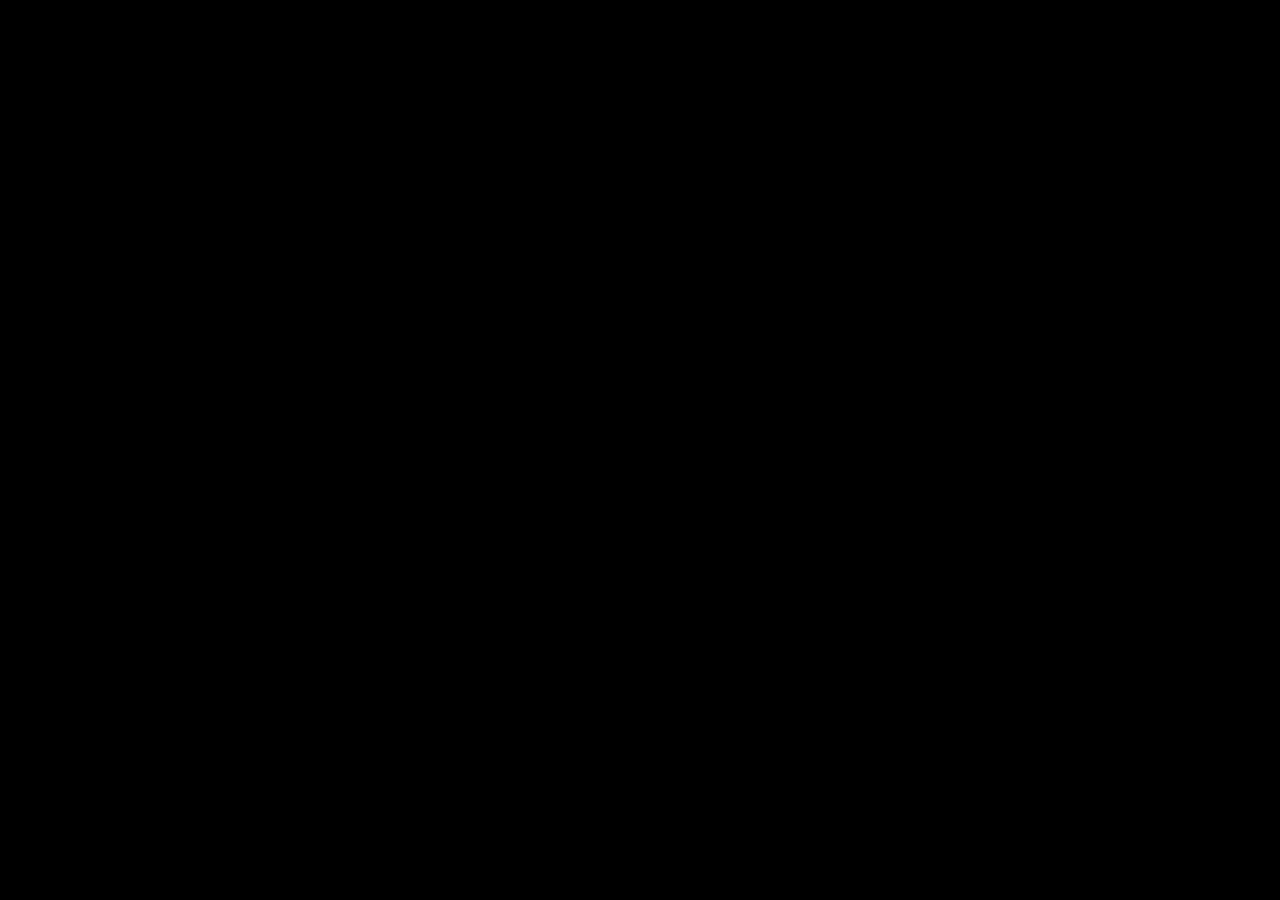
==== commit a59db8f2: "Carátulas, logo con foquito, selector de naves y ajustes del juego - Arriba las naves frenan con el " ====
--- a/index.html
+++ b/index.html
@@ -3,7 +3,7 @@
   <head>
     <meta charset="UTF-8" />
     <meta name="viewport" content="width=device-width, initial-scale=1" />
-    <title>Carátula - Agustin Tardella</title>
+    <title>Naves</title>
     <link rel="icon" type="image/png" href="parallax/parallax 9.webp" />
     <!-- El marco del juego (juego.html). Normalmente el juego ocupa toda la
          ventana. Online, al emparejarse, los dos acuerdan un mapa del mismo
@@ -18,6 +18,9 @@
         margin: 0;
         overflow: hidden;
         background: #000;
+        /* La flecha del mouse del juego (ver --cursor-flecha en styles.css),
+           también sobre las franjas. */
+        cursor: url("data:image/svg+xml,%3Csvg xmlns='http://www.w3.org/2000/svg' width='20' height='28' viewBox='0 0 20 28'%3E%3Cpath d='M1.5 1.5V22l5-4.8 3.7 8.3 3.4-1.5-3.6-8.1H17z' fill='%23000' stroke='%23fff' stroke-width='1.5' stroke-linejoin='round'/%3E%3C/svg%3E") 1 1, default;
       }
       #estrellas {
         position: fixed;
@@ -127,7 +130,8 @@
         // las franjas (ahí el foco queda en el marco).
         // (Al recibir el foco, recién un instante después: pasarlo en el mismo
         // momento en que llega no tiene efecto.)
-        const alJuego = () => marco.contentWindow && marco.contentWindow.focus();
+        const alJuego = () =>
+          marco.contentWindow && marco.contentWindow.focus();
         marco.addEventListener("load", alJuego);
         window.addEventListener("focus", () => setTimeout(alJuego, 0));
         window.addEventListener("pointerdown", alJuego);
